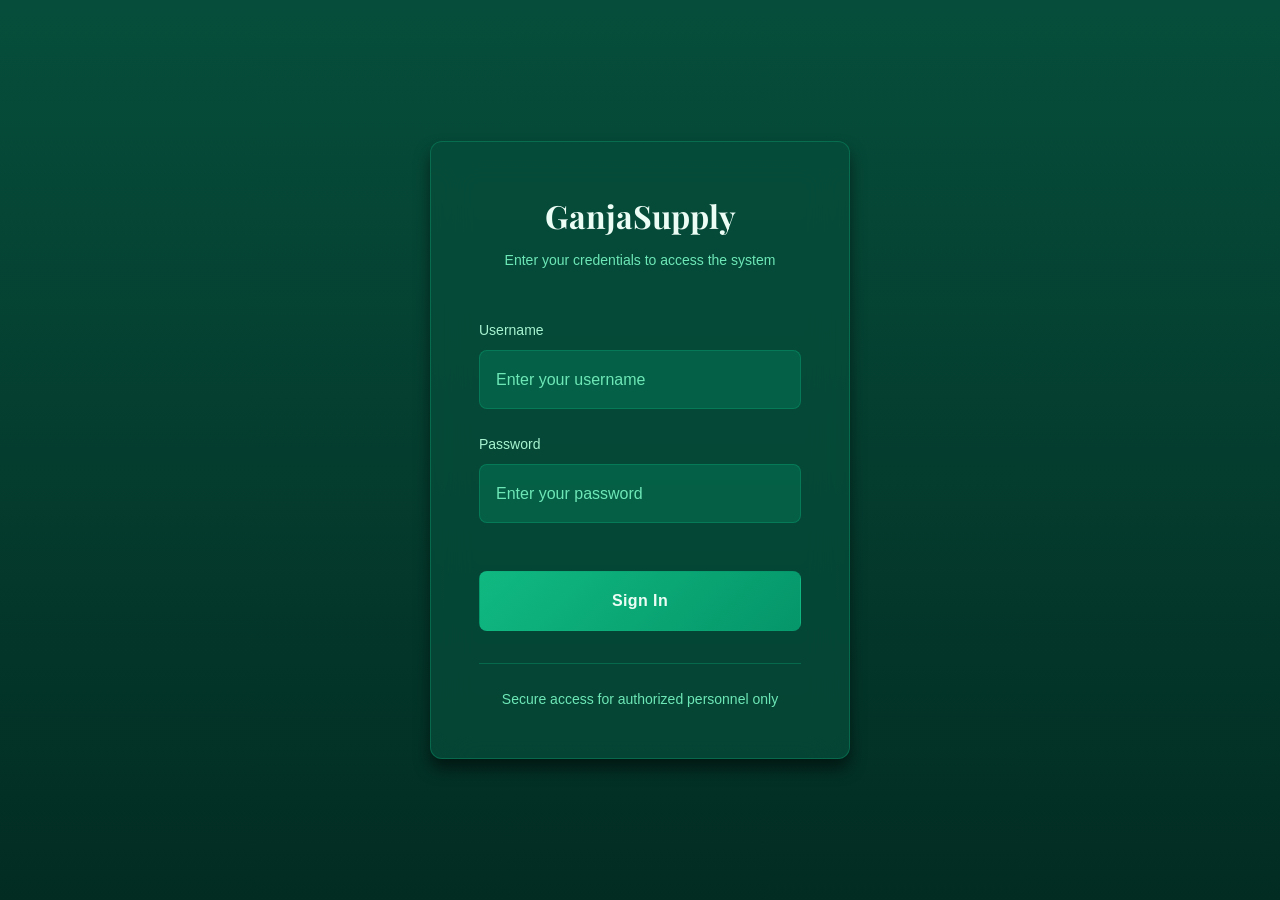
==== pages/inventory.html @ db5efa9f "Add files via upload" ====
<!DOCTYPE html>
<html lang="en">
<head>
  <meta charset="UTF-8">
  <meta name="viewport" content="width=device-width, initial-scale=1.0">
  <meta name="description" content="GanjaSupply - Premium Supply Management">
  <title>Inventory - GanjaSupply</title>
  <link rel="stylesheet" href="../assets/css/main.css">
</head>
<body>
  <div class="app-container">
    <aside class="sidebar">
      <div class="sidebar-header">
        <div class="logo">GanjaSupply</div>
        <div class="logo-subtitle">Supply Management</div>
      </div>
      
      <nav class="sidebar-nav">
        <a href="dashboard.html" class="nav-link">
          <span>Dashboard</span>
        </a>
        <a href="inventory.html" class="nav-link active">
          <span>Inventory</span>
        </a>
        <a href="orders.html" class="nav-link">
          <span>Orders</span>
        </a>
        <a href="suppliers.html" class="nav-link">
          <span>Suppliers</span>
        </a>
        <a href="users.html" class="nav-link">
          <span>Users</span>
        </a>
        <a href="reports.html" class="nav-link">
          <span>Reports</span>
        </a>
        <a href="settings.html" class="nav-link">
          <span>Settings</span>
        </a>
      </nav>
      
      <div class="sidebar-footer">
        <div class="user-profile">
          <div class="user-avatar" id="userAvatar">G</div>
          <div class="user-info">
            <div class="user-name" id="userName">Loading...</div>
            <div class="user-role" id="userRole">Loading...</div>
          </div>
        </div>
        <button class="nav-link" id="logoutBtn" style="margin-top: 1rem; width: 100%;">
          <span>Sign Out</span>
        </button>
      </div>
    </aside>
    
    <main class="main-content">
      <header class="header">
        <div>
          <h1 class="page-title">Inventory</h1>
          <p class="page-subtitle">Manage your product inventory</p>
        </div>
        <div class="header-actions">
          <button class="btn-secondary">Export</button>
          <button class="btn-primary" id="addItemBtn">Add Item</button>
        </div>
      </header>
      
      <div class="glass-panel" style="padding: 2rem;">
        <div class="table-container">
          <table class="data-table" id="inventoryTable">
            <thead>
              <tr>
                <th>Product ID</th>
                <th>Product Name</th>
                <th>Category</th>
                <th>Quantity</th>
                <th>Unit Price</th>
                <th>Status</th>
                <th>Last Updated</th>
              </tr>
            </thead>
            <tbody>
              <tr>
                <td>INV-001</td>
                <td class="editable-cell" contenteditable="true">Premium Indica</td>
                <td class="editable-cell" contenteditable="true">Flower</td>
                <td class="editable-cell" contenteditable="true">250</td>
                <td class="editable-cell" contenteditable="true">$45.00</td>
                <td><span class="badge badge-owner">In Stock</span></td>
                <td>2024-01-15</td>
              </tr>
              <tr>
                <td>INV-002</td>
                <td class="editable-cell" contenteditable="true">Sativa Blend</td>
                <td class="editable-cell" contenteditable="true">Flower</td>
                <td class="editable-cell" contenteditable="true">180</td>
                <td class="editable-cell" contenteditable="true">$42.00</td>
                <td><span class="badge badge-admin">Low Stock</span></td>
                <td>2024-01-14</td>
              </tr>
              <tr>
                <td>INV-003</td>
                <td class="editable-cell" contenteditable="true">Hybrid Special</td>
                <td class="editable-cell" contenteditable="true">Flower</td>
                <td class="editable-cell" contenteditable="true">320</td>
                <td class="editable-cell" contenteditable="true">$48.00</td>
                <td><span class="badge badge-owner">In Stock</span></td>
                <td>2024-01-15</td>
              </tr>
              <tr>
                <td>INV-004</td>
                <td class="editable-cell" contenteditable="true">CBD Oil 1000mg</td>
                <td class="editable-cell" contenteditable="true">Concentrates</td>
                <td class="editable-cell" contenteditable="true">95</td>
                <td class="editable-cell" contenteditable="true">$65.00</td>
                <td><span class="badge badge-manager">Reorder</span></td>
                <td>2024-01-13</td>
              </tr>
              <tr>
                <td>INV-005</td>
                <td class="editable-cell" contenteditable="true">Edible Gummies</td>
                <td class="editable-cell" contenteditable="true">Edibles</td>
                <td class="editable-cell" contenteditable="true">450</td>
                <td class="editable-cell" contenteditable="true">$25.00</td>
                <td><span class="badge badge-owner">In Stock</span></td>
                <td>2024-01-15</td>
              </tr>
            </tbody>
          </table>
        </div>
      </div>
    </main>
  </div>
  
  <div class="toast" id="toast"></div>
  
  <script src="../assets/js/auth.js"></script>
  <script>
    const userAvatar = document.getElementById('userAvatar');
    const userName = document.getElementById('userName');
    const userRole = document.getElementById('userRole');
    const logoutBtn = document.getElementById('logoutBtn');
    const toast = document.getElementById('toast');
    const editableCells = document.querySelectorAll('.editable-cell');
    
    function showToast(message, type = 'success') {
      toast.textContent = message;
      toast.className = `toast toast-${type} active`;
      
      setTimeout(() => {
        toast.classList.remove('active');
      }, 3000);
    }
    
    async function loadUserInfo() {
      await auth.init();
      
      if (!auth.isAuthenticated()) {
        window.location.href = 'sign-in.html';
        return;
      }
      
      const user = auth.getCurrentUser();
      userName.textContent = user.username;
      userRole.textContent = user.role;
      userAvatar.textContent = user.username.charAt(0).toUpperCase();
    }
    
    logoutBtn.addEventListener('click', () => {
      auth.logout();
    });
    
    editableCells.forEach(cell => {
      cell.addEventListener('blur', () => {
        showToast('Changes saved', 'success');
      });
      
      cell.addEventListener('keydown', (e) => {
        if (e.key === 'Enter') {
          e.preventDefault();
          cell.blur();
        }
      });
    });
    
    loadUserInfo();
  </script>
</body>
</html>
---- assets/css/main.css ----
@import url('https://fonts.googleapis.com/css2?family=Inter:wght@400;500;600;700&family=Playfair+Display:wght@600;700&display=swap');

@import './variables.css';
@import './reset.css';
@import './components.css';
@import './animations.css';

body {
  background: var(--gradient-forest);
  min-height: 100vh;
}

.app-container {
  display: flex;
  min-height: 100vh;
}

.sidebar {
  width: 280px;
  background: var(--glass-bg);
  backdrop-filter: blur(20px);
  border-right: 1px solid var(--glass-border);
  padding: var(--spacing-xl);
  display: flex;
  flex-direction: column;
  position: fixed;
  height: 100vh;
  z-index: var(--z-fixed);
}

.sidebar-header {
  margin-bottom: var(--spacing-2xl);
}

.logo {
  font-family: var(--font-display);
  font-size: 1.75rem;
  font-weight: 700;
  color: var(--emerald-primary);
  letter-spacing: -0.025em;
  margin-bottom: var(--spacing-xs);
}

.logo-subtitle {
  font-size: 0.875rem;
  color: var(--text-muted);
  letter-spacing: 0.1em;
  text-transform: uppercase;
}

.sidebar-nav {
  flex: 1;
  display: flex;
  flex-direction: column;
  gap: var(--spacing-xs);
}

.sidebar-footer {
  padding-top: var(--spacing-lg);
  border-top: 1px solid var(--glass-border);
}

.user-profile {
  display: flex;
  align-items: center;
  gap: var(--spacing-md);
}

.user-avatar {
  width: 40px;
  height: 40px;
  border-radius: var(--radius-full);
  background: var(--gradient-emerald);
  display: flex;
  align-items: center;
  justify-content: center;
  font-weight: 600;
  font-size: 0.875rem;
}

.user-info {
  flex: 1;
}

.user-name {
  font-weight: 600;
  color: var(--text-primary);
}

.user-role {
  font-size: 0.75rem;
  color: var(--text-muted);
  text-transform: uppercase;
  letter-spacing: 0.025em;
}

.main-content {
  flex: 1;
  margin-left: 280px;
  padding: var(--spacing-2xl);
}

.header {
  display: flex;
  justify-content: space-between;
  align-items: center;
  margin-bottom: var(--spacing-2xl);
}

.page-title {
  font-family: var(--font-display);
  font-size: 2rem;
  font-weight: 700;
  color: var(--text-primary);
  letter-spacing: -0.025em;
}

.page-subtitle {
  font-size: 0.875rem;
  color: var(--text-muted);
  margin-top: var(--spacing-xs);
}

.header-actions {
  display: flex;
  gap: var(--spacing-md);
}

.content-grid {
  display: grid;
  grid-template-columns: repeat(auto-fit, minmax(300px, 1fr));
  gap: var(--spacing-lg);
  margin-bottom: var(--spacing-2xl);
}

.stat-card {
  padding: var(--spacing-xl);
}

.stat-label {
  font-size: 0.75rem;
  color: var(--text-muted);
  text-transform: uppercase;
  letter-spacing: 0.1em;
  margin-bottom: var(--spacing-sm);
}

.stat-value {
  font-size: 2rem;
  font-weight: 700;
  color: var(--text-primary);
  margin-bottom: var(--spacing-xs);
}

.stat-change {
  font-size: 0.875rem;
  color: var(--emerald-light);
}

.auth-container {
  min-height: 100vh;
  display: flex;
  align-items: center;
  justify-content: center;
  background: var(--gradient-forest);
  padding: var(--spacing-lg);
}

.auth-card {
  width: 100%;
  max-width: 420px;
  padding: var(--spacing-2xl);
}

.auth-header {
  text-align: center;
  margin-bottom: var(--spacing-2xl);
}

.auth-title {
  font-family: var(--font-display);
  font-size: 2rem;
  font-weight: 700;
  color: var(--text-primary);
  margin-bottom: var(--spacing-sm);
}

.auth-subtitle {
  color: var(--text-muted);
  font-size: 0.875rem;
}

.auth-form {
  display: flex;
  flex-direction: column;
  gap: var(--spacing-lg);
}

.form-group {
  display: flex;
  flex-direction: column;
  gap: var(--spacing-sm);
}

.form-label {
  font-size: 0.875rem;
  font-weight: 500;
  color: var(--text-secondary);
}

.form-actions {
  display: flex;
  flex-direction: column;
  gap: var(--spacing-md);
  margin-top: var(--spacing-lg);
}

.auth-footer {
  text-align: center;
  margin-top: var(--spacing-xl);
  padding-top: var(--spacing-lg);
  border-top: 1px solid var(--glass-border);
  color: var(--text-muted);
  font-size: 0.875rem;
}

@media (max-width: 1024px) {
  .sidebar {
    width: 240px;
  }

  .main-content {
    margin-left: 240px;
  }
}

@media (max-width: 768px) {
  .sidebar {
    transform: translateX(-100%);
    transition: transform var(--transition-normal);
  }

  .sidebar.open {
    transform: translateX(0);
  }

  .main-content {
    margin-left: 0;
    padding: var(--spacing-lg);
  }

  .page-title {
    font-size: 1.5rem;
  }

  .content-grid {
    grid-template-columns: 1fr;
  }
}

@media (max-width: 480px) {
  .auth-card {
    padding: var(--spacing-xl);
  }

  .btn-primary,
  .btn-secondary {
    padding: var(--spacing-md) var(--spacing-lg);
  }
}
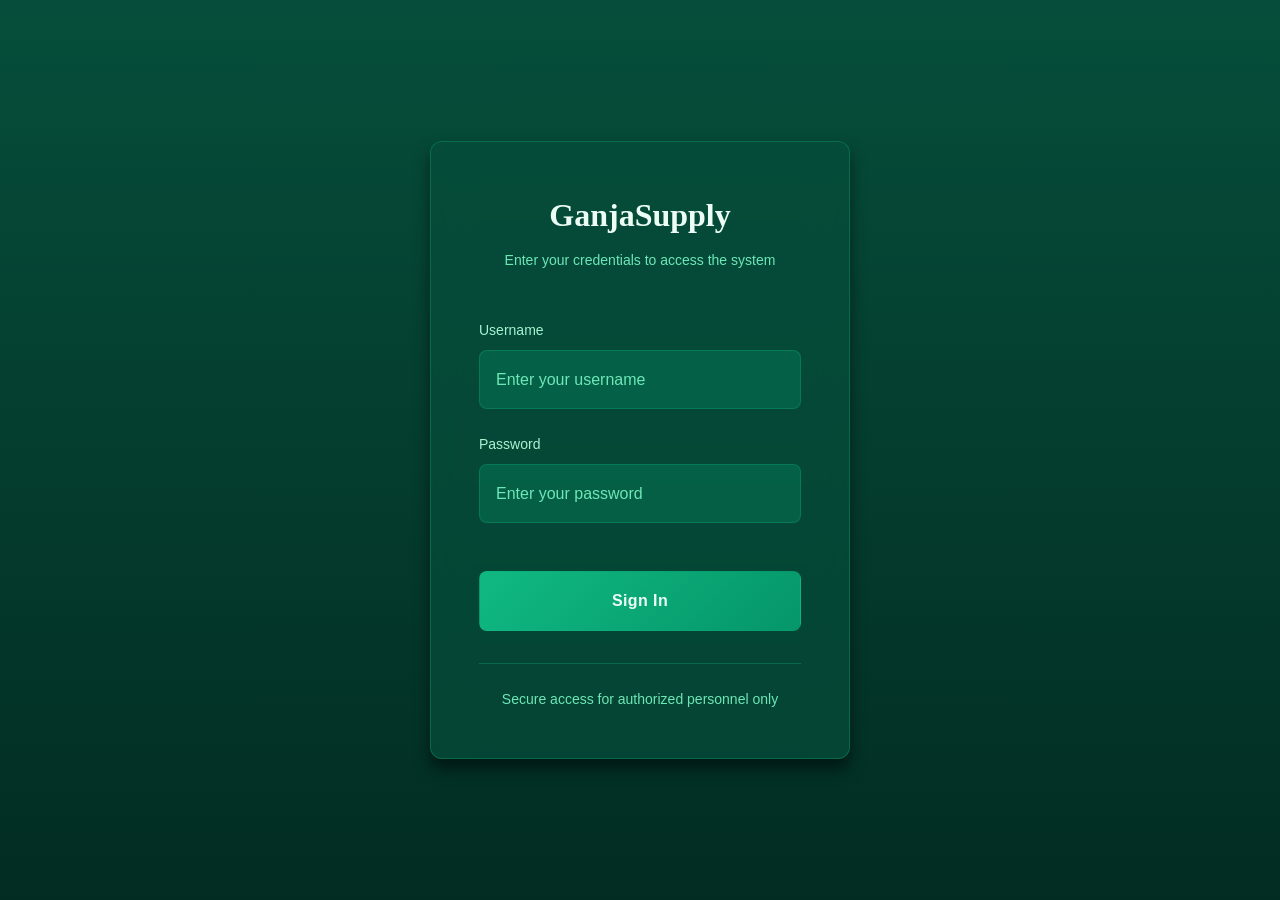
==== commit 6055bf44: "Add files via upload" ====
--- a/pages/inventory.html
+++ b/pages/inventory.html
@@ -11,7 +11,10 @@
   <div class="app-container">
     <aside class="sidebar">
       <div class="sidebar-header">
-        <div class="logo">GanjaSupply</div>
+        <div class="logo-container">
+          <div class="logo-icon">🌿</div>
+          <div class="logo">GanjaSupply</div>
+        </div>
         <div class="logo-subtitle">Supply Management</div>
       </div>
       
@@ -30,9 +33,6 @@
         </a>
         <a href="users.html" class="nav-link">
           <span>Users</span>
-        </a>
-        <a href="reports.html" class="nav-link">
-          <span>Reports</span>
         </a>
         <a href="settings.html" class="nav-link">
           <span>Settings</span>
@@ -60,8 +60,8 @@
           <p class="page-subtitle">Manage your product inventory</p>
         </div>
         <div class="header-actions">
-          <button class="btn-secondary">Export</button>
-          <button class="btn-primary" id="addItemBtn">Add Item</button>
+          <div class="current-time" id="currentTime"></div>
+          <button class="btn-primary" id="addProductBtn">Add Product</button>
         </div>
       </header>
       
@@ -70,80 +70,134 @@
           <table class="data-table" id="inventoryTable">
             <thead>
               <tr>
-                <th>Product ID</th>
                 <th>Product Name</th>
-                <th>Category</th>
-                <th>Quantity</th>
-                <th>Unit Price</th>
-                <th>Status</th>
-                <th>Last Updated</th>
+                <th>Type</th>
+                <th>Rating</th>
+                <th>Quantities Available</th>
+                <th>Total Grams</th>
+                <th>Comments</th>
+                <th>Actions</th>
               </tr>
             </thead>
-            <tbody>
+            <tbody id="inventoryBody">
               <tr>
-                <td>INV-001</td>
-                <td class="editable-cell" contenteditable="true">Premium Indica</td>
-                <td class="editable-cell" contenteditable="true">Flower</td>
-                <td class="editable-cell" contenteditable="true">250</td>
-                <td class="editable-cell" contenteditable="true">$45.00</td>
-                <td><span class="badge badge-owner">In Stock</span></td>
-                <td>2024-01-15</td>
-              </tr>
-              <tr>
-                <td>INV-002</td>
-                <td class="editable-cell" contenteditable="true">Sativa Blend</td>
-                <td class="editable-cell" contenteditable="true">Flower</td>
-                <td class="editable-cell" contenteditable="true">180</td>
-                <td class="editable-cell" contenteditable="true">$42.00</td>
-                <td><span class="badge badge-admin">Low Stock</span></td>
-                <td>2024-01-14</td>
-              </tr>
-              <tr>
-                <td>INV-003</td>
-                <td class="editable-cell" contenteditable="true">Hybrid Special</td>
-                <td class="editable-cell" contenteditable="true">Flower</td>
-                <td class="editable-cell" contenteditable="true">320</td>
-                <td class="editable-cell" contenteditable="true">$48.00</td>
-                <td><span class="badge badge-owner">In Stock</span></td>
-                <td>2024-01-15</td>
-              </tr>
-              <tr>
-                <td>INV-004</td>
-                <td class="editable-cell" contenteditable="true">CBD Oil 1000mg</td>
-                <td class="editable-cell" contenteditable="true">Concentrates</td>
-                <td class="editable-cell" contenteditable="true">95</td>
-                <td class="editable-cell" contenteditable="true">$65.00</td>
-                <td><span class="badge badge-manager">Reorder</span></td>
-                <td>2024-01-13</td>
-              </tr>
-              <tr>
-                <td>INV-005</td>
-                <td class="editable-cell" contenteditable="true">Edible Gummies</td>
-                <td class="editable-cell" contenteditable="true">Edibles</td>
-                <td class="editable-cell" contenteditable="true">450</td>
-                <td class="editable-cell" contenteditable="true">$25.00</td>
-                <td><span class="badge badge-owner">In Stock</span></td>
-                <td>2024-01-15</td>
+                <td colspan="7" style="text-align: center; color: var(--text-muted);">No products in inventory</td>
               </tr>
             </tbody>
           </table>
         </div>
       </div>
     </main>
+  </div>
+  
+  <div class="modal-overlay" id="addProductModal">
+    <div class="modal-content">
+      <h2 style="font-family: var(--font-display); font-size: 1.5rem; margin-bottom: 1.5rem; color: var(--text-primary);">Add New Product</h2>
+      
+      <form id="addProductForm" style="display: flex; flex-direction: column; gap: 1.5rem;">
+        <div class="form-group">
+          <label class="form-label" for="productName">Product Name</label>
+          <input type="text" id="productName" class="input-field" placeholder="Enter product name" required>
+        </div>
+        
+        <div class="form-group">
+          <label class="form-label" for="productType">Type</label>
+          <select id="productType" class="input-field" required>
+            <option value="">Select type</option>
+            <option value="indica">Indica</option>
+            <option value="sativa">Sativa</option>
+            <option value="hybrid">Hybrid</option>
+          </select>
+        </div>
+        
+        <div class="form-group">
+          <label class="form-label">Quality Rating</label>
+          <div class="star-rating" id="starRating">
+            <span class="star star-empty" data-rating="1">★</span>
+            <span class="star star-empty" data-rating="2">★</span>
+            <span class="star star-empty" data-rating="3">★</span>
+            <span class="star star-empty" data-rating="4">★</span>
+            <span class="star star-empty" data-rating="5">★</span>
+          </div>
+          <input type="hidden" id="ratingValue" value="0">
+        </div>
+        
+        <div class="form-group">
+          <label class="form-label">Quantities Available</label>
+          <div class="quantity-checkbox-group">
+            <div class="quantity-option">
+              <input type="checkbox" class="quantity-checkbox" data-quantity="1g" id="qty1g">
+              <label for="qty1g" class="quantity-label">1g</label>
+              <input type="number" class="quantity-price" data-quantity="1g" placeholder="Price" style="width: 80px;">
+            </div>
+            <div class="quantity-option">
+              <input type="checkbox" class="quantity-checkbox" data-quantity="3.5g" id="qty35g">
+              <label for="qty35g" class="quantity-label">3.5g</label>
+              <input type="number" class="quantity-price" data-quantity="3.5g" placeholder="Price" style="width: 80px;">
+            </div>
+            <div class="quantity-option">
+              <input type="checkbox" class="quantity-checkbox" data-quantity="7g" id="qty7g">
+              <label for="qty7g" class="quantity-label">7g</label>
+              <input type="number" class="quantity-price" data-quantity="7g" placeholder="Price" style="width: 80px;">
+            </div>
+            <div class="quantity-option">
+              <input type="checkbox" class="quantity-checkbox" data-quantity="14g" id="qty14g">
+              <label for="qty14g" class="quantity-label">14g</label>
+              <input type="number" class="quantity-price" data-quantity="14g" placeholder="Price" style="width: 80px;">
+            </div>
+            <div class="quantity-option">
+              <input type="checkbox" class="quantity-checkbox" data-quantity="28g" id="qty28g">
+              <label for="qty28g" class="quantity-label">28g</label>
+              <input type="number" class="quantity-price" data-quantity="28g" placeholder="Price" style="width: 80px;">
+            </div>
+            <div class="quantity-option">
+              <input type="checkbox" class="quantity-checkbox" data-quantity="custom" id="qtyCustom">
+              <label for="qtyCustom" class="quantity-label">Custom</label>
+              <input type="number" class="quantity-price" data-quantity="custom" placeholder="Price" style="width: 80px;">
+              <input type="text" id="customQuantity" placeholder="Custom amount" style="width: 100px; margin-left: 0.5rem;">
+            </div>
+          </div>
+        </div>
+        
+        <div class="form-group">
+          <label class="form-label" for="totalGrams">Total Grams Available</label>
+          <input type="number" id="totalGrams" class="input-field" placeholder="Enter total grams" required>
+        </div>
+        
+        <div class="form-group">
+          <label class="form-label" for="comments">Comments</label>
+          <textarea id="comments" class="input-field" rows="3" placeholder="Add any notes about this product"></textarea>
+        </div>
+        
+        <div class="form-actions">
+          <button type="button" class="btn-secondary" id="cancelBtn">Cancel</button>
+          <button type="submit" class="btn-primary">Add Product</button>
+        </div>
+      </form>
+    </div>
   </div>
   
   <div class="toast" id="toast"></div>
   
   <script src="../assets/js/auth.js"></script>
+  <script src="../assets/js/data_manager.js"></script>
   <script>
     const userAvatar = document.getElementById('userAvatar');
     const userName = document.getElementById('userName');
     const userRole = document.getElementById('userRole');
     const logoutBtn = document.getElementById('logoutBtn');
     const toast = document.getElementById('toast');
-    const editableCells = document.querySelectorAll('.editable-cell');
-    
-    function showToast(message, type = 'success') {
+    const addProductBtn = document.getElementById('addProductBtn');
+    const addProductModal = document.getElementById('addProductModal');
+    const cancelBtn = document.getElementById('cancelBtn');
+    const addProductForm = document.getElementById('addProductForm');
+    const inventoryBody = document.getElementById('inventoryBody');
+    const starRating = document.getElementById('starRating');
+    const ratingValue = document.getElementById('ratingValue');
+    
+    let selected_rating = 0;
+    
+    function show_toast(message, type = 'success') {
       toast.textContent = message;
       toast.className = `toast toast-${type} active`;
       
@@ -152,38 +206,193 @@
       }, 3000);
     }
     
-    async function loadUserInfo() {
+    function format_date(date_string) {
+      const date = new Date(date_string);
+      return date.toLocaleString();
+    }
+    
+    function update_current_time() {
+      const now = new Date();
+      const time_string = now.toLocaleString();
+      document.getElementById('currentTime').textContent = time_string;
+    }
+    
+    setInterval(update_current_time, 1000);
+    update_current_time();
+    
+    function get_star_class(rating) {
+      return `star-${rating}`;
+    }
+    
+    function render_star_rating(rating) {
+      let stars_html = '';
+      for (let i = 1; i <= 5; i++) {
+        if (i <= rating) {
+          stars_html += `<span class="star ${get_star_class(i)}">★</span>`;
+        } else {
+          stars_html += `<span class="star star-empty">★</span>`;
+        }
+      }
+      return stars_html;
+    }
+    
+    function render_quantities(quantities) {
+      if (!quantities || Object.keys(quantities).length === 0) {
+        return '<span style="color: var(--text-muted);">No quantities set</span>';
+      }
+      
+      return Object.entries(quantities).map(([qty, price]) => {
+        return `<span style="margin-right: 0.5rem; padding: 0.25rem 0.5rem; background: var(--smoke-light); border-radius: 0.25rem;">${qty}: $${price}</span>`;
+      }).join('');
+    }
+    
+    async function load_inventory() {
+      await data_manager_instance.init();
+      const products = data_manager_instance.get_products();
+      
+      if (products.length === 0) {
+        inventoryBody.innerHTML = '<tr><td colspan="7" style="text-align: center; color: var(--text-muted);">No products in inventory</td></tr>';
+        return;
+      }
+      
+      inventoryBody.innerHTML = products.map(product => `
+        <tr>
+          <td>${product.name}</td>
+          <td><span class="badge badge-${product.type}">${product.type.charAt(0).toUpperCase() + product.type.slice(1)}</span></td>
+          <td>${render_star_rating(product.rating)}</td>
+          <td>${render_quantities(product.quantities)}</td>
+          <td>${product.total_grams}g</td>
+          <td>${product.comments || '-'}</td>
+          <td>
+            <button class="btn-secondary" onclick="delete_product('${product.id}')" style="padding: 0.25rem 0.75rem; font-size: 0.75rem;">Delete</button>
+          </td>
+        </tr>
+      `).join('');
+    }
+    
+    async function delete_product(product_id) {
+      if (confirm('Are you sure you want to delete this product?')) {
+        data_manager_instance.delete_product(product_id);
+        show_toast('Product deleted successfully');
+        await load_inventory();
+      }
+    }
+    
+    function handle_star_click(rating) {
+      selected_rating = rating;
+      ratingValue.value = rating;
+      
+      const stars = starRating.querySelectorAll('.star');
+      stars.forEach((star, index) => {
+        star.classList.remove('star-empty', 'star-1', 'star-2', 'star-3', 'star-4', 'star-5');
+        if (index < rating) {
+          star.classList.add(`star-${index + 1}`);
+        } else {
+          star.classList.add('star-empty');
+        }
+      });
+    }
+    
+    function get_selected_quantities() {
+      const quantities = {};
+      const checkboxes = document.querySelectorAll('.quantity-checkbox:checked');
+      
+      checkboxes.forEach(checkbox => {
+        const qty = checkbox.dataset.quantity;
+        const price_input = document.querySelector(`.quantity-price[data-quantity="${qty}"]`);
+        const price = price_input ? parseFloat(price_input.value) || 0 : 0;
+        
+        if (qty === 'custom') {
+          const custom_qty = document.getElementById('customQuantity').value;
+          if (custom_qty && price > 0) {
+            quantities[custom_qty] = price;
+          }
+        } else if (price > 0) {
+          quantities[qty] = price;
+        }
+      });
+      
+      return quantities;
+    }
+    
+    starRating.querySelectorAll('.star').forEach(star => {
+      star.addEventListener('click', () => {
+        const rating = parseInt(star.dataset.rating);
+        handle_star_click(rating);
+      });
+    });
+    
+    addProductBtn.addEventListener('click', () => {
+      addProductModal.classList.add('active');
+    });
+    
+    cancelBtn.addEventListener('click', () => {
+      addProductModal.classList.remove('active');
+      addProductForm.reset();
+      selected_rating = 0;
+      starRating.querySelectorAll('.star').forEach(star => {
+        star.classList.remove('star-1', 'star-2', 'star-3', 'star-4', 'star-5');
+        star.classList.add('star-empty');
+      });
+    });
+    
+    addProductForm.addEventListener('submit', async (e) => {
+      e.preventDefault();
+      
+      const product = {
+        name: document.getElementById('productName').value,
+        type: document.getElementById('productType').value,
+        rating: selected_rating,
+        quantities: get_selected_quantities(),
+        total_grams: parseFloat(document.getElementById('totalGrams').value),
+        comments: document.getElementById('comments').value
+      };
+      
+      if (product.rating === 0) {
+        show_toast('Please select a quality rating', 'error');
+        return;
+      }
+      
+      if (Object.keys(product.quantities).length === 0) {
+        show_toast('Please select at least one quantity', 'error');
+        return;
+      }
+      
+      data_manager_instance.add_product(product);
+      show_toast('Product added successfully');
+      
+      addProductModal.classList.remove('active');
+      addProductForm.reset();
+      selected_rating = 0;
+      starRating.querySelectorAll('.star').forEach(star => {
+        star.classList.remove('star-1', 'star-2', 'star-3', 'star-4', 'star-5');
+        star.classList.add('star-empty');
+      });
+      
+      await load_inventory();
+    });
+    
+    async function load_user_info() {
       await auth.init();
       
-      if (!auth.isAuthenticated()) {
+      if (!auth.is_authenticated()) {
         window.location.href = 'sign-in.html';
         return;
       }
       
-      const user = auth.getCurrentUser();
+      const user = auth.get_current_user();
       userName.textContent = user.username;
       userRole.textContent = user.role;
       userAvatar.textContent = user.username.charAt(0).toUpperCase();
+      
+      await load_inventory();
     }
     
     logoutBtn.addEventListener('click', () => {
       auth.logout();
     });
     
-    editableCells.forEach(cell => {
-      cell.addEventListener('blur', () => {
-        showToast('Changes saved', 'success');
-      });
-      
-      cell.addEventListener('keydown', (e) => {
-        if (e.key === 'Enter') {
-          e.preventDefault();
-          cell.blur();
-        }
-      });
-    });
-    
-    loadUserInfo();
+    load_user_info();
   </script>
 </body>
 </html>
--- a/assets/css/main.css
+++ b/assets/css/main.css
@@ -1,9 +1,10 @@
-@import url('https://fonts.googleapis.com/css2?family=Inter:wght@400;500;600;700&family=Playfair+Display:wght@600;700&display=swap');
+@import url('https://fonts.googleapis.com/css2?family=Inter:wght@400;500;600;700&family=Playfair+Display:wght@600;700&family=JetBrains+Mono:wght@400;500&display=swap');
 
 @import './variables.css';
 @import './reset.css';
 @import './components.css';
 @import './animations.css';
+@import './star-rating.css';
 
 body {
   background: var(--gradient-forest);
@@ -17,7 +18,7 @@
 
 .sidebar {
   width: 280px;
-  background: var(--glass-bg);
+  background: linear-gradient(180deg, var(--forest-deep) 0%, var(--dark-bg) 100%);
   backdrop-filter: blur(20px);
   border-right: 1px solid var(--glass-border);
   padding: var(--spacing-xl);
@@ -26,10 +27,35 @@
   position: fixed;
   height: 100vh;
   z-index: var(--z-fixed);
+  box-shadow: 4px 0 24px rgba(0, 0, 0, 0.3);
 }
 
 .sidebar-header {
   margin-bottom: var(--spacing-2xl);
+  text-align: center;
+  padding-bottom: var(--spacing-lg);
+  border-bottom: 1px solid var(--glass-border);
+}
+
+.logo-container {
+  display: flex;
+  align-items: center;
+  justify-content: center;
+  gap: var(--spacing-md);
+  margin-bottom: var(--spacing-sm);
+}
+
+.logo-icon {
+  width: 48px;
+  height: 48px;
+  background: var(--gradient-emerald);
+  border-radius: var(--radius-lg);
+  display: flex;
+  align-items: center;
+  justify-content: center;
+  font-size: 1.5rem;
+  box-shadow: var(--shadow-glow);
+  animation: glow 3s ease-in-out infinite;
 }
 
 .logo {
@@ -39,13 +65,15 @@
   color: var(--emerald-primary);
   letter-spacing: -0.025em;
   margin-bottom: var(--spacing-xs);
+  text-shadow: 0 0 20px rgba(16, 185, 129, 0.3);
 }
 
 .logo-subtitle {
-  font-size: 0.875rem;
-  color: var(--text-muted);
-  letter-spacing: 0.1em;
+  font-size: 0.75rem;
+  color: var(--text-muted);
+  letter-spacing: 0.15em;
   text-transform: uppercase;
+  font-weight: 600;
 }
 
 .sidebar-nav {
@@ -105,6 +133,16 @@
   justify-content: space-between;
   align-items: center;
   margin-bottom: var(--spacing-2xl);
+}
+
+.current-time {
+  font-family: var(--font-mono);
+  font-size: 0.875rem;
+  color: var(--emerald-light);
+  background: var(--smoke-medium);
+  padding: 0.5rem 1rem;
+  border-radius: var(--radius-md);
+  border: 1px solid var(--glass-border);
 }
 
 .page-title {
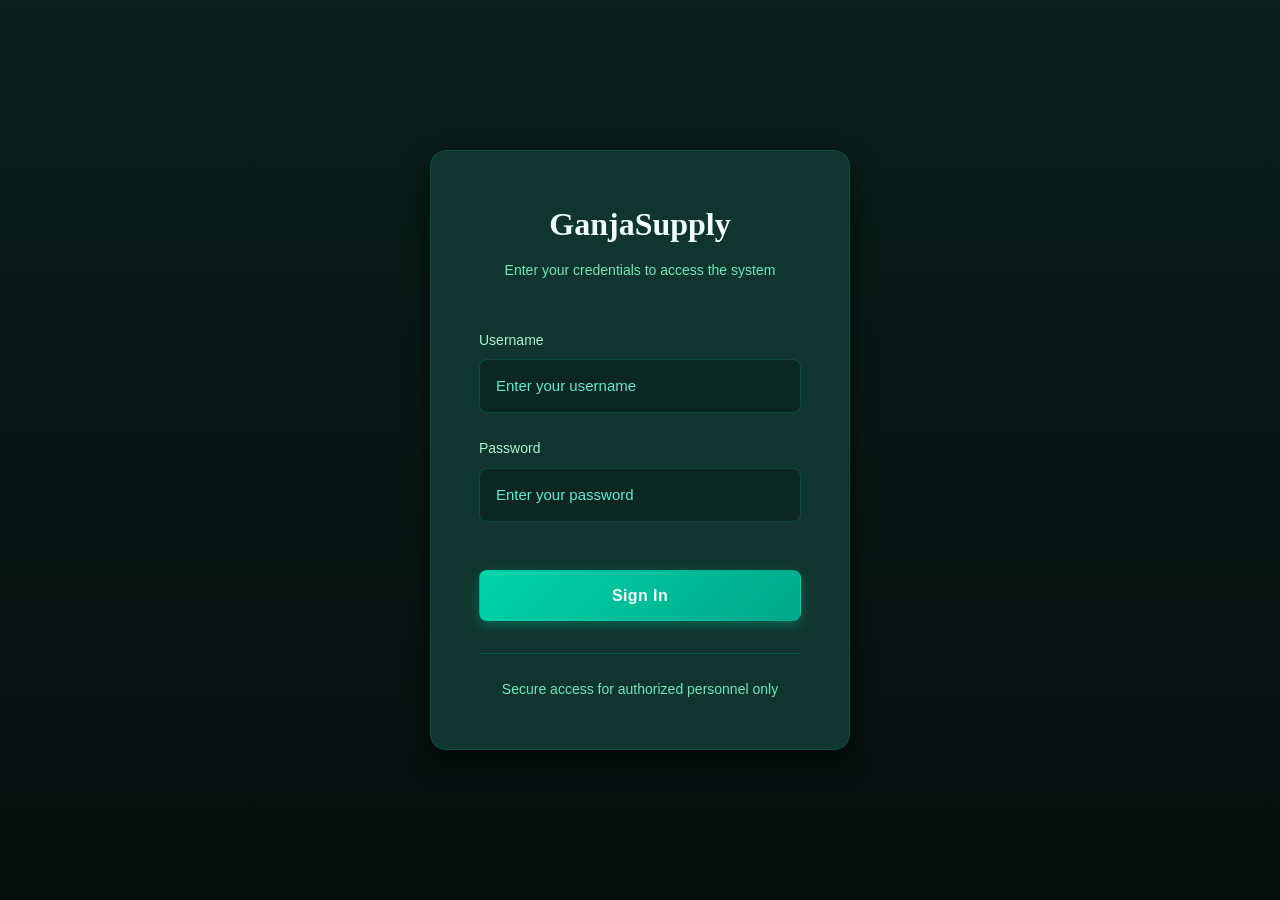
==== commit f27d9228: "Add files via upload" ====
--- a/pages/inventory.html
+++ b/pages/inventory.html
@@ -12,7 +12,7 @@
     <aside class="sidebar">
       <div class="sidebar-header">
         <div class="logo-container">
-          <div class="logo-icon">🌿</div>
+          <img src="../assets/weedlogo.gif" alt="GanjaSupply" class="logo-image">
           <div class="logo">GanjaSupply</div>
         </div>
         <div class="logo-subtitle">Supply Management</div>
--- a/assets/css/main.css
+++ b/assets/css/main.css
@@ -54,6 +54,15 @@
   align-items: center;
   justify-content: center;
   font-size: 1.5rem;
+  box-shadow: var(--shadow-glow);
+  animation: glow 3s ease-in-out infinite;
+}
+
+.logo-image {
+  width: 48px;
+  height: 48px;
+  border-radius: var(--radius-lg);
+  object-fit: contain;
   box-shadow: var(--shadow-glow);
   animation: glow 3s ease-in-out infinite;
 }
@@ -145,6 +154,43 @@
   border: 1px solid var(--glass-border);
 }
 
+.mobile-menu-btn {
+  display: none;
+  flex-direction: column;
+  gap: 0.375rem;
+  padding: 0.5rem;
+  background: var(--dark-surface);
+  border: 1px solid var(--border-color);
+  border-radius: var(--radius-md);
+  cursor: pointer;
+  transition: all var(--transition-normal);
+}
+
+.mobile-menu-btn span {
+  width: 24px;
+  height: 2px;
+  background: var(--emerald-primary);
+  border-radius: var(--radius-full);
+  transition: all var(--transition-normal);
+}
+
+.mobile-menu-btn:hover {
+  border-color: var(--emerald-primary);
+  box-shadow: var(--shadow-glow);
+}
+
+.mobile-menu-btn.active span:nth-child(1) {
+  transform: rotate(45deg) translate(6px, 6px);
+}
+
+.mobile-menu-btn.active span:nth-child(2) {
+  opacity: 0;
+}
+
+.mobile-menu-btn.active span:nth-child(3) {
+  transform: rotate(-45deg) translate(6px, -6px);
+}
+
 .page-title {
   font-family: var(--font-display);
   font-size: 2rem;
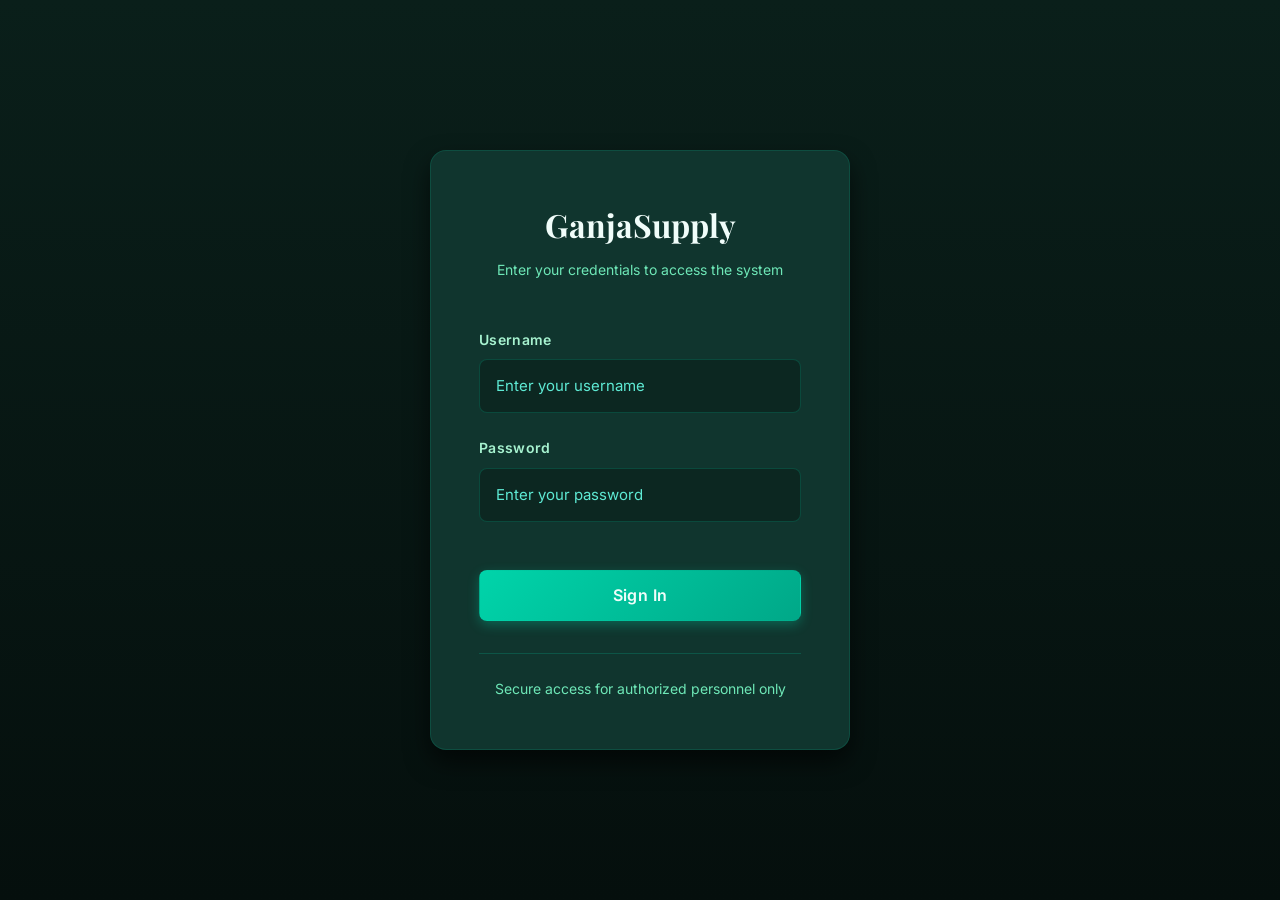
==== commit d9ccdc51: "Add files via upload" ====
--- a/pages/inventory.html
+++ b/pages/inventory.html
@@ -9,7 +9,8 @@
 </head>
 <body>
   <div class="app-container">
-    <aside class="sidebar">
+    <div class="sidebar-overlay" id="sidebarOverlay"></div>
+    <aside class="sidebar" id="sidebar">
       <div class="sidebar-header">
         <div class="logo-container">
           <img src="../assets/weedlogo.gif" alt="GanjaSupply" class="logo-image">
@@ -55,9 +56,16 @@
     
     <main class="main-content">
       <header class="header">
-        <div>
-          <h1 class="page-title">Inventory</h1>
-          <p class="page-subtitle">Manage your product inventory</p>
+        <div style="display: flex; align-items: center; gap: var(--spacing-md);">
+          <button class="mobile-menu-btn" id="mobileMenuBtn">
+            <span></span>
+            <span></span>
+            <span></span>
+          </button>
+          <div>
+            <h1 class="page-title">Inventory</h1>
+            <p class="page-subtitle">Manage your product inventory</p>
+          </div>
         </div>
         <div class="header-actions">
           <div class="current-time" id="currentTime"></div>
@@ -194,8 +202,20 @@
     const inventoryBody = document.getElementById('inventoryBody');
     const starRating = document.getElementById('starRating');
     const ratingValue = document.getElementById('ratingValue');
+    const mobileMenuBtn = document.getElementById('mobileMenuBtn');
+    const sidebar = document.getElementById('sidebar');
+    const sidebarOverlay = document.getElementById('sidebarOverlay');
     
     let selected_rating = 0;
+    
+    function toggle_sidebar() {
+      sidebar.classList.toggle('open');
+      sidebarOverlay.classList.toggle('active');
+      mobileMenuBtn.classList.toggle('active');
+    }
+    
+    mobileMenuBtn.addEventListener('click', toggle_sidebar);
+    sidebarOverlay.addEventListener('click', toggle_sidebar);
     
     function show_toast(message, type = 'success') {
       toast.textContent = message;
--- a/assets/css/main.css
+++ b/assets/css/main.css
@@ -28,6 +28,23 @@
   height: 100vh;
   z-index: var(--z-fixed);
   box-shadow: 4px 0 24px rgba(0, 0, 0, 0.3);
+  transition: transform var(--transition-normal);
+}
+
+.sidebar-overlay {
+  position: fixed;
+  inset: 0;
+  background: rgba(0, 0, 0, 0.6);
+  backdrop-filter: blur(4px);
+  z-index: calc(var(--z-fixed) - 1);
+  opacity: 0;
+  visibility: hidden;
+  transition: all var(--transition-normal);
+}
+
+.sidebar-overlay.active {
+  opacity: 1;
+  visibility: visible;
 }
 
 .sidebar-header {
@@ -283,13 +300,14 @@
 .form-group {
   display: flex;
   flex-direction: column;
-  gap: var(--spacing-sm);
+  gap: 0.5rem;
 }
 
 .form-label {
   font-size: 0.875rem;
-  font-weight: 500;
+  font-weight: 600;
   color: var(--text-secondary);
+  letter-spacing: 0.025em;
 }
 
 .form-actions {
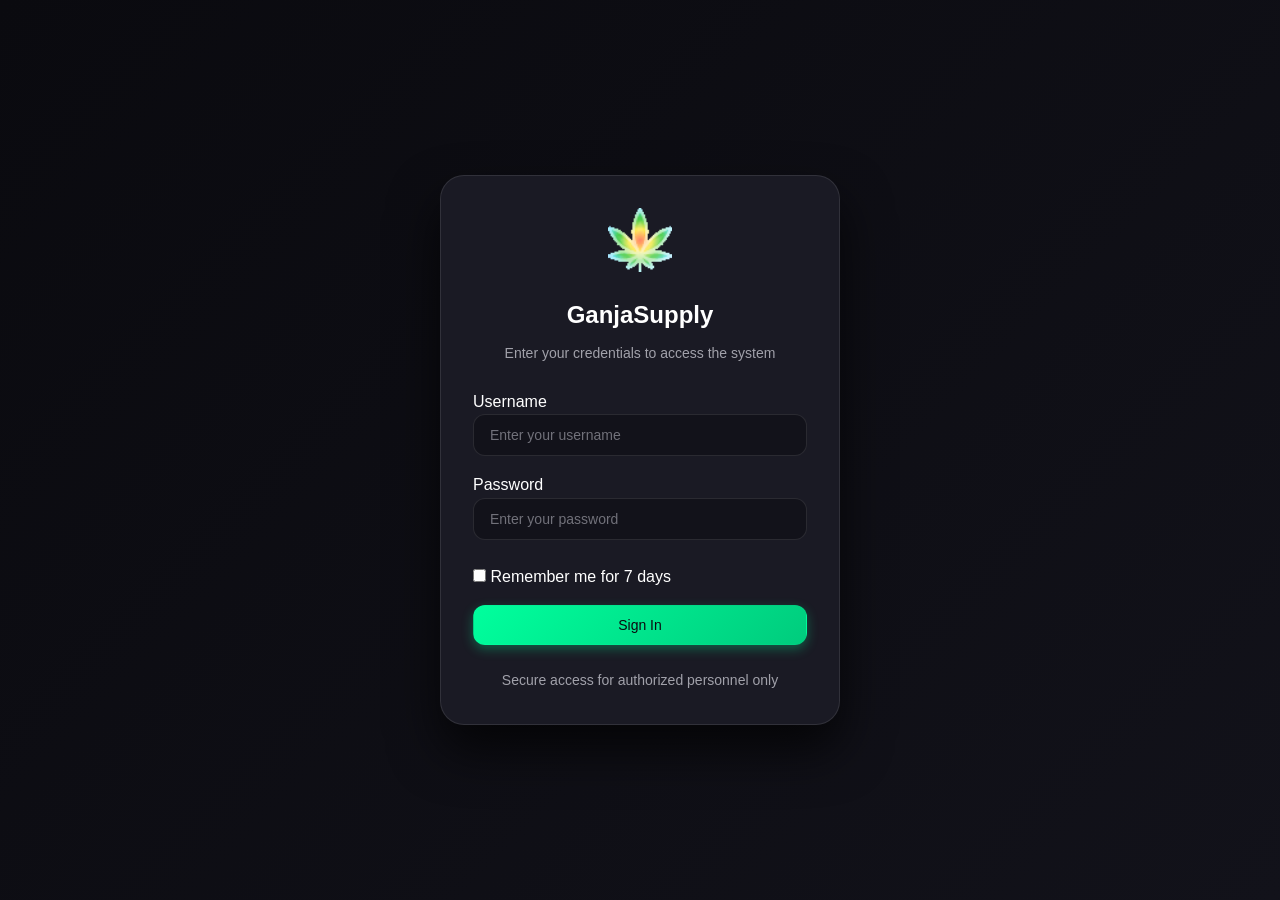
==== commit b11086f4: "Add files via upload" ====
--- a/pages/inventory.html
+++ b/pages/inventory.html
@@ -5,58 +5,68 @@
   <meta name="viewport" content="width=device-width, initial-scale=1.0">
   <meta name="description" content="GanjaSupply - Premium Supply Management">
   <title>Inventory - GanjaSupply</title>
-  <link rel="stylesheet" href="../assets/css/main.css">
+  <link rel="stylesheet" href="../assets/css/design-system.css">
+  <link rel="stylesheet" href="../assets/css/modern-layout.css">
+  <link rel="stylesheet" href="../assets/css/modern-components.css">
+  <link rel="stylesheet" href="../assets/css/star-rating.css">
 </head>
 <body>
-  <div class="app-container">
+  <div class="app">
     <div class="sidebar-overlay" id="sidebarOverlay"></div>
     <aside class="sidebar" id="sidebar">
       <div class="sidebar-header">
-        <div class="logo-container">
-          <img src="../assets/weedlogo.gif" alt="GanjaSupply" class="logo-image">
-          <div class="logo">GanjaSupply</div>
-        </div>
-        <div class="logo-subtitle">Supply Management</div>
+        <div class="sidebar-logo">
+          <img src="../assets/weedlogo.gif" alt="GanjaSupply" class="sidebar-logo-image">
+          <span class="sidebar-logo-text">GanjaSupply</span>
+        </div>
+        <span class="sidebar-subtitle">Supply Management</span>
       </div>
       
       <nav class="sidebar-nav">
         <a href="dashboard.html" class="nav-link">
+          <div class="nav-link-icon">📊</div>
           <span>Dashboard</span>
         </a>
         <a href="inventory.html" class="nav-link active">
+          <div class="nav-link-icon">📦</div>
           <span>Inventory</span>
         </a>
         <a href="orders.html" class="nav-link">
+          <div class="nav-link-icon">🛒</div>
           <span>Orders</span>
         </a>
         <a href="suppliers.html" class="nav-link">
+          <div class="nav-link-icon">🤝</div>
           <span>Suppliers</span>
         </a>
         <a href="users.html" class="nav-link">
+          <div class="nav-link-icon">👥</div>
           <span>Users</span>
         </a>
         <a href="settings.html" class="nav-link">
+          <div class="nav-link-icon">⚙️</div>
           <span>Settings</span>
         </a>
       </nav>
       
       <div class="sidebar-footer">
-        <div class="user-profile">
-          <div class="user-avatar" id="userAvatar">G</div>
-          <div class="user-info">
-            <div class="user-name" id="userName">Loading...</div>
-            <div class="user-role" id="userRole">Loading...</div>
-          </div>
-        </div>
-        <button class="nav-link" id="logoutBtn" style="margin-top: 1rem; width: 100%;">
+        <div class="flex items-center gap-3 p-3">
+          <div class="w-10 h-10 rounded-full bg-gradient-to-br from-green-400 to-green-600 flex items-center justify-center text-white font-bold" id="userAvatar">G</div>
+          <div class="flex-1">
+            <div class="text-sm font-semibold text-primary" id="userName">Loading...</div>
+            <div class="text-xs text-tertiary" id="userRole">Loading...</div>
+          </div>
+        </div>
+        <button class="nav-link" id="logoutBtn">
+          <div class="nav-link-icon">🚪</div>
           <span>Sign Out</span>
         </button>
       </div>
     </aside>
     
-    <main class="main-content">
+    <main class="main">
       <header class="header">
-        <div style="display: flex; align-items: center; gap: var(--spacing-md);">
+        <div class="header-left">
           <button class="mobile-menu-btn" id="mobileMenuBtn">
             <span></span>
             <span></span>
@@ -67,137 +77,117 @@
             <p class="page-subtitle">Manage your product inventory</p>
           </div>
         </div>
-        <div class="header-actions">
-          <div class="current-time" id="currentTime"></div>
-          <button class="btn-primary" id="addProductBtn">Add Product</button>
+        <div class="header-right">
+          <div class="text-sm text-secondary font-mono" id="currentTime"></div>
+          <button class="btn btn-primary" id="addProductBtn">Add Product</button>
         </div>
       </header>
       
-      <div class="glass-panel" style="padding: 2rem;">
-        <div class="table-container">
-          <table class="data-table" id="inventoryTable">
-            <thead>
-              <tr>
-                <th>Product Name</th>
-                <th>Type</th>
-                <th>Rating</th>
-                <th>Quantities Available</th>
-                <th>Total Grams</th>
-                <th>Comments</th>
-                <th>Actions</th>
-              </tr>
-            </thead>
-            <tbody id="inventoryBody">
-              <tr>
-                <td colspan="7" style="text-align: center; color: var(--text-muted);">No products in inventory</td>
-              </tr>
-            </tbody>
-          </table>
+      <div class="content">
+        <div class="content-panel">
+          <div class="panel-header">
+            <h2 class="panel-title">Product Inventory</h2>
+            <div class="panel-actions">
+              <input type="text" class="input" placeholder="Search products..." id="searchInput" style="width: 250px;">
+            </div>
+          </div>
+          <div class="panel-body">
+            <div class="table-container">
+              <table class="table">
+                <thead>
+                  <tr>
+                    <th>Product Name</th>
+                    <th>Type</th>
+                    <th>Rating</th>
+                    <th>Quantities</th>
+                    <th>Total Grams</th>
+                    <th>Comments</th>
+                    <th>Actions</th>
+                  </tr>
+                </thead>
+                <tbody id="inventoryBody">
+                  <tr>
+                    <td colspan="7" class="text-center text-tertiary">No products in inventory</td>
+                  </tr>
+                </tbody>
+              </table>
+            </div>
+          </div>
         </div>
       </div>
     </main>
   </div>
   
-  <div class="modal-overlay" id="addProductModal">
+  <div class="modal modal-md" id="addProductModal">
+    <div class="modal-backdrop" id="modalBackdrop"></div>
     <div class="modal-content">
-      <h2 style="font-family: var(--font-display); font-size: 1.5rem; margin-bottom: 1.5rem; color: var(--text-primary);">Add New Product</h2>
-      
-      <form id="addProductForm" style="display: flex; flex-direction: column; gap: 1.5rem;">
-        <div class="form-group">
-          <label class="form-label" for="productName">Product Name</label>
-          <input type="text" id="productName" class="input-field" placeholder="Enter product name" required>
-        </div>
-        
-        <div class="form-group">
-          <label class="form-label" for="productType">Type</label>
-          <select id="productType" class="input-field" required>
-            <option value="">Select type</option>
-            <option value="indica">Indica</option>
-            <option value="sativa">Sativa</option>
-            <option value="hybrid">Hybrid</option>
-          </select>
-        </div>
-        
-        <div class="form-group">
-          <label class="form-label">Quality Rating</label>
-          <div class="star-rating" id="starRating">
-            <span class="star star-empty" data-rating="1">★</span>
-            <span class="star star-empty" data-rating="2">★</span>
-            <span class="star star-empty" data-rating="3">★</span>
-            <span class="star star-empty" data-rating="4">★</span>
-            <span class="star star-empty" data-rating="5">★</span>
-          </div>
-          <input type="hidden" id="ratingValue" value="0">
-        </div>
-        
-        <div class="form-group">
-          <label class="form-label">Quantities Available</label>
-          <div class="quantity-checkbox-group">
-            <div class="quantity-option">
-              <input type="checkbox" class="quantity-checkbox" data-quantity="1g" id="qty1g">
-              <label for="qty1g" class="quantity-label">1g</label>
-              <input type="number" class="quantity-price" data-quantity="1g" placeholder="Price" style="width: 80px;">
+      <div class="modal-header">
+        <h3 class="modal-title">Add New Product</h3>
+        <button class="modal-close" id="cancelBtn">✕</button>
+      </div>
+      <div class="modal-body">
+        <form id="addProductForm">
+          <div class="form-group" style="margin-bottom: var(--space-4);">
+            <label class="form-label">Product Name</label>
+            <input type="text" class="input" name="name" required>
+          </div>
+          
+          <div class="form-group" style="margin-bottom: var(--space-4);">
+            <label class="form-label">Type</label>
+            <select class="input select" name="type" required>
+              <option value="">Select type...</option>
+              <option value="Indica">Indica</option>
+              <option value="Sativa">Sativa</option>
+              <option value="Hybrid">Hybrid</option>
+            </select>
+          </div>
+          
+          <div class="form-group" style="margin-bottom: var(--space-4);">
+            <label class="form-label">Rating</label>
+            <div class="star-rating" id="starRating">
+              <span class="star star-empty" data-rating="1">★</span>
+              <span class="star star-empty" data-rating="2">★</span>
+              <span class="star star-empty" data-rating="3">★</span>
+              <span class="star star-empty" data-rating="4">★</span>
+              <span class="star star-empty" data-rating="5">★</span>
             </div>
-            <div class="quantity-option">
-              <input type="checkbox" class="quantity-checkbox" data-quantity="3.5g" id="qty35g">
-              <label for="qty35g" class="quantity-label">3.5g</label>
-              <input type="number" class="quantity-price" data-quantity="3.5g" placeholder="Price" style="width: 80px;">
-            </div>
-            <div class="quantity-option">
-              <input type="checkbox" class="quantity-checkbox" data-quantity="7g" id="qty7g">
-              <label for="qty7g" class="quantity-label">7g</label>
-              <input type="number" class="quantity-price" data-quantity="7g" placeholder="Price" style="width: 80px;">
-            </div>
-            <div class="quantity-option">
-              <input type="checkbox" class="quantity-checkbox" data-quantity="14g" id="qty14g">
-              <label for="qty14g" class="quantity-label">14g</label>
-              <input type="number" class="quantity-price" data-quantity="14g" placeholder="Price" style="width: 80px;">
-            </div>
-            <div class="quantity-option">
-              <input type="checkbox" class="quantity-checkbox" data-quantity="28g" id="qty28g">
-              <label for="qty28g" class="quantity-label">28g</label>
-              <input type="number" class="quantity-price" data-quantity="28g" placeholder="Price" style="width: 80px;">
-            </div>
-            <div class="quantity-option">
-              <input type="checkbox" class="quantity-checkbox" data-quantity="custom" id="qtyCustom">
-              <label for="qtyCustom" class="quantity-label">Custom</label>
-              <input type="number" class="quantity-price" data-quantity="custom" placeholder="Price" style="width: 80px;">
-              <input type="text" id="customQuantity" placeholder="Custom amount" style="width: 100px; margin-left: 0.5rem;">
-            </div>
-          </div>
-        </div>
-        
-        <div class="form-group">
-          <label class="form-label" for="totalGrams">Total Grams Available</label>
-          <input type="number" id="totalGrams" class="input-field" placeholder="Enter total grams" required>
-        </div>
-        
-        <div class="form-group">
-          <label class="form-label" for="comments">Comments</label>
-          <textarea id="comments" class="input-field" rows="3" placeholder="Add any notes about this product"></textarea>
-        </div>
-        
-        <div class="form-actions">
-          <button type="button" class="btn-secondary" id="cancelBtn">Cancel</button>
-          <button type="submit" class="btn-primary">Add Product</button>
-        </div>
-      </form>
+            <input type="hidden" name="rating" id="ratingValue" value="0">
+          </div>
+          
+          <div class="form-group" style="margin-bottom: var(--space-4);">
+            <label class="form-label">Total Grams Available</label>
+            <input type="number" class="input" name="total_grams" min="0" step="0.1" required>
+          </div>
+          
+          <div class="form-group" style="margin-bottom: var(--space-4);">
+            <label class="form-label">Comments</label>
+            <textarea class="input textarea" name="comments" rows="3"></textarea>
+          </div>
+        </form>
+      </div>
+      <div class="modal-footer">
+        <button class="btn btn-secondary" id="cancelBtn2">Cancel</button>
+        <button class="btn btn-primary" id="saveProductBtn">Add Product</button>
+      </div>
     </div>
   </div>
   
-  <div class="toast" id="toast"></div>
+  <div class="toast-container" id="toastContainer"></div>
   
   <script src="../assets/js/auth.js"></script>
-  <script src="../assets/js/data_manager.js"></script>
+  <script src="../assets/js/enhanced_data_manager.js"></script>
   <script>
     const userAvatar = document.getElementById('userAvatar');
     const userName = document.getElementById('userName');
     const userRole = document.getElementById('userRole');
     const logoutBtn = document.getElementById('logoutBtn');
-    const toast = document.getElementById('toast');
+    const toastContainer = document.getElementById('toastContainer');
     const addProductBtn = document.getElementById('addProductBtn');
     const addProductModal = document.getElementById('addProductModal');
+    const modalBackdrop = document.getElementById('modalBackdrop');
     const cancelBtn = document.getElementById('cancelBtn');
+    const cancelBtn2 = document.getElementById('cancelBtn2');
+    const saveProductBtn = document.getElementById('saveProductBtn');
     const addProductForm = document.getElementById('addProductForm');
     const inventoryBody = document.getElementById('inventoryBody');
     const starRating = document.getElementById('starRating');
@@ -209,7 +199,7 @@
     let selected_rating = 0;
     
     function toggle_sidebar() {
-      sidebar.classList.toggle('open');
+      sidebar.classList.toggle('active');
       sidebarOverlay.classList.toggle('active');
       mobileMenuBtn.classList.toggle('active');
     }
@@ -217,13 +207,35 @@
     mobileMenuBtn.addEventListener('click', toggle_sidebar);
     sidebarOverlay.addEventListener('click', toggle_sidebar);
     
-    function show_toast(message, type = 'success') {
-      toast.textContent = message;
-      toast.className = `toast toast-${type} active`;
+    function showToast(message, type = 'success') {
+      const toast = document.createElement('div');
+      toast.className = `toast toast-${type}`;
+      
+      const icon = type === 'success' ? '✓' : type === 'error' ? '✕' : '⚠';
+      
+      toast.innerHTML = `
+        <div class="toast-icon">${icon}</div>
+        <div class="toast-content">
+          <div class="toast-title">${type.charAt(0).toUpperCase() + type.slice(1)}</div>
+          <div class="toast-message">${message}</div>
+        </div>
+        <button class="toast-close">✕</button>
+      `;
+      
+      toastContainer.appendChild(toast);
+      
+      setTimeout(() => toast.classList.add('show'), 10);
+      
+      const closeBtn = toast.querySelector('.toast-close');
+      closeBtn.addEventListener('click', () => {
+        toast.classList.remove('show');
+        setTimeout(() => toast.remove(), 300);
+      });
       
       setTimeout(() => {
-        toast.classList.remove('active');
-      }, 3000);
+        toast.classList.remove('show');
+        setTimeout(() => toast.remove(), 300);
+      }, 5000);
     }
     
     function format_date(date_string) {
@@ -240,15 +252,11 @@
     setInterval(update_current_time, 1000);
     update_current_time();
     
-    function get_star_class(rating) {
-      return `star-${rating}`;
-    }
-    
     function render_star_rating(rating) {
       let stars_html = '';
       for (let i = 1; i <= 5; i++) {
         if (i <= rating) {
-          stars_html += `<span class="star ${get_star_class(i)}">★</span>`;
+          stars_html += `<span class="star star-${i}">★</span>`;
         } else {
           stars_html += `<span class="star star-empty">★</span>`;
         }
@@ -256,45 +264,43 @@
       return stars_html;
     }
     
-    function render_quantities(quantities) {
-      if (!quantities || Object.keys(quantities).length === 0) {
-        return '<span style="color: var(--text-muted);">No quantities set</span>';
-      }
-      
-      return Object.entries(quantities).map(([qty, price]) => {
-        return `<span style="margin-right: 0.5rem; padding: 0.25rem 0.5rem; background: var(--smoke-light); border-radius: 0.25rem;">${qty}: $${price}</span>`;
-      }).join('');
-    }
-    
     async function load_inventory() {
-      await data_manager_instance.init();
-      const products = data_manager_instance.get_products();
-      
-      if (products.length === 0) {
-        inventoryBody.innerHTML = '<tr><td colspan="7" style="text-align: center; color: var(--text-muted);">No products in inventory</td></tr>';
-        return;
-      }
-      
-      inventoryBody.innerHTML = products.map(product => `
-        <tr>
-          <td>${product.name}</td>
-          <td><span class="badge badge-${product.type}">${product.type.charAt(0).toUpperCase() + product.type.slice(1)}</span></td>
-          <td>${render_star_rating(product.rating)}</td>
-          <td>${render_quantities(product.quantities)}</td>
-          <td>${product.total_grams}g</td>
-          <td>${product.comments || '-'}</td>
-          <td>
-            <button class="btn-secondary" onclick="delete_product('${product.id}')" style="padding: 0.25rem 0.75rem; font-size: 0.75rem;">Delete</button>
-          </td>
-        </tr>
-      `).join('');
+      try {
+        const products = enhanced_data_manager_instance.get_products();
+        
+        if (products.length === 0) {
+          inventoryBody.innerHTML = '<tr><td colspan="7" class="text-center text-tertiary">No products in inventory</td></tr>';
+          return;
+        }
+        
+        inventoryBody.innerHTML = products.map(product => `
+          <tr>
+            <td>${product.name}</td>
+            <td><span class="badge badge-${product.type.toLowerCase()}">${product.type}</span></td>
+            <td>${render_star_rating(product.rating)}</td>
+            <td>${product.quantities ? Object.keys(product.quantities).length : 0} options</td>
+            <td>${product.total_grams}g</td>
+            <td>${product.comments || '-'}</td>
+            <td>
+              <button class="btn btn-danger btn-sm" onclick="delete_product('${product.id}')">Delete</button>
+            </td>
+          </tr>
+        `).join('');
+      } catch (error) {
+        showToast('Failed to load inventory', 'error');
+        console.error('Error loading inventory:', error);
+      }
     }
     
     async function delete_product(product_id) {
       if (confirm('Are you sure you want to delete this product?')) {
-        data_manager_instance.delete_product(product_id);
-        show_toast('Product deleted successfully');
-        await load_inventory();
+        const result = enhanced_data_manager_instance.delete_product(product_id);
+        if (result.success) {
+          showToast('Product deleted successfully', 'success');
+          await load_inventory();
+        } else {
+          showToast(result.error, 'error');
+        }
       }
     }
     
@@ -313,28 +319,6 @@
       });
     }
     
-    function get_selected_quantities() {
-      const quantities = {};
-      const checkboxes = document.querySelectorAll('.quantity-checkbox:checked');
-      
-      checkboxes.forEach(checkbox => {
-        const qty = checkbox.dataset.quantity;
-        const price_input = document.querySelector(`.quantity-price[data-quantity="${qty}"]`);
-        const price = price_input ? parseFloat(price_input.value) || 0 : 0;
-        
-        if (qty === 'custom') {
-          const custom_qty = document.getElementById('customQuantity').value;
-          if (custom_qty && price > 0) {
-            quantities[custom_qty] = price;
-          }
-        } else if (price > 0) {
-          quantities[qty] = price;
-        }
-      });
-      
-      return quantities;
-    }
-    
     starRating.querySelectorAll('.star').forEach(star => {
       star.addEventListener('click', () => {
         const rating = parseInt(star.dataset.rating);
@@ -342,11 +326,11 @@
       });
     });
     
-    addProductBtn.addEventListener('click', () => {
+    function open_modal() {
       addProductModal.classList.add('active');
-    });
-    
-    cancelBtn.addEventListener('click', () => {
+    }
+    
+    function close_modal() {
       addProductModal.classList.remove('active');
       addProductForm.reset();
       selected_rating = 0;
@@ -354,58 +338,59 @@
         star.classList.remove('star-1', 'star-2', 'star-3', 'star-4', 'star-5');
         star.classList.add('star-empty');
       });
+    }
+    
+    addProductBtn.addEventListener('click', open_modal);
+    cancelBtn.addEventListener('click', close_modal);
+    cancelBtn2.addEventListener('click', close_modal);
+    modalBackdrop.addEventListener('click', close_modal);
+    
+    saveProductBtn.addEventListener('click', async () => {
+      const formData = new FormData(addProductForm);
+      const product_data = {
+        name: formData.get('name'),
+        type: formData.get('type'),
+        rating: selected_rating,
+        total_grams: parseFloat(formData.get('total_grams')),
+        comments: formData.get('comments'),
+        quantities: []
+      };
+      
+      if (product_data.rating === 0) {
+        showToast('Please select a quality rating', 'error');
+        return;
+      }
+      
+      const result = enhanced_data_manager_instance.add_product(product_data);
+      
+      if (result.success) {
+        showToast('Product added successfully', 'success');
+        close_modal();
+        await load_inventory();
+      } else {
+        showToast(result.error, 'error');
+      }
     });
     
-    addProductForm.addEventListener('submit', async (e) => {
-      e.preventDefault();
-      
-      const product = {
-        name: document.getElementById('productName').value,
-        type: document.getElementById('productType').value,
-        rating: selected_rating,
-        quantities: get_selected_quantities(),
-        total_grams: parseFloat(document.getElementById('totalGrams').value),
-        comments: document.getElementById('comments').value
-      };
-      
-      if (product.rating === 0) {
-        show_toast('Please select a quality rating', 'error');
-        return;
-      }
-      
-      if (Object.keys(product.quantities).length === 0) {
-        show_toast('Please select at least one quantity', 'error');
-        return;
-      }
-      
-      data_manager_instance.add_product(product);
-      show_toast('Product added successfully');
-      
-      addProductModal.classList.remove('active');
-      addProductForm.reset();
-      selected_rating = 0;
-      starRating.querySelectorAll('.star').forEach(star => {
-        star.classList.remove('star-1', 'star-2', 'star-3', 'star-4', 'star-5');
-        star.classList.add('star-empty');
-      });
-      
-      await load_inventory();
-    });
-    
     async function load_user_info() {
-      await auth.init();
-      
-      if (!auth.is_authenticated()) {
-        window.location.href = 'sign-in.html';
-        return;
-      }
-      
-      const user = auth.get_current_user();
-      userName.textContent = user.username;
-      userRole.textContent = user.role;
-      userAvatar.textContent = user.username.charAt(0).toUpperCase();
-      
-      await load_inventory();
+      try {
+        await auth.init();
+        
+        if (!auth.is_authenticated()) {
+          window.location.href = 'sign-in.html';
+          return;
+        }
+        
+        const user = auth.get_current_user();
+        userName.textContent = user.username;
+        userRole.textContent = user.role;
+        userAvatar.textContent = user.username.charAt(0).toUpperCase();
+        
+        await load_inventory();
+      } catch (error) {
+        showToast('Failed to load user information', 'error');
+        console.error('Error loading user info:', error);
+      }
     }
     
     logoutBtn.addEventListener('click', () => {
--- a/assets/css/design-system.css
+++ b/assets/css/design-system.css
@@ -0,0 +1,391 @@
+:root {
+  /* Modern 2025/2026 Color Palette */
+  --color-primary: #00ff9d;
+  --color-primary-dark: #00cc7d;
+  --color-primary-light: #33ffb8;
+  
+  --color-secondary: #7c3aed;
+  --color-secondary-dark: #6d28d9;
+  --color-secondary-light: #8b5cf6;
+  
+  --color-accent: #f59e0b;
+  --color-accent-dark: #d97706;
+  --color-accent-light: #fbbf24;
+  
+  --color-success: #10b981;
+  --color-warning: #f59e0b;
+  --color-error: #ef4444;
+  --color-info: #3b82f6;
+  
+  /* Dark Theme Colors */
+  --color-bg-primary: #0a0a0f;
+  --color-bg-secondary: #12121a;
+  --color-bg-tertiary: #1a1a24;
+  --color-bg-elevated: #22222e;
+  
+  --color-surface: #1a1a24;
+  --color-surface-hover: #22222e;
+  --color-surface-active: #2a2a38;
+  
+  /* Text Colors */
+  --color-text-primary: #ffffff;
+  --color-text-secondary: #a1a1aa;
+  --color-text-tertiary: #71717a;
+  --color-text-muted: #52525b;
+  
+  /* Border Colors */
+  --color-border-subtle: rgba(255, 255, 255, 0.06);
+  --color-border-default: rgba(255, 255, 255, 0.1);
+  --color-border-strong: rgba(255, 255, 255, 0.15);
+  --color-border-primary: rgba(0, 255, 157, 0.3);
+  
+  /* Gradients */
+  --gradient-primary: linear-gradient(135deg, var(--color-primary) 0%, var(--color-primary-dark) 100%);
+  --gradient-secondary: linear-gradient(135deg, var(--color-secondary) 0%, var(--color-secondary-dark) 100%);
+  --gradient-surface: linear-gradient(180deg, var(--color-bg-secondary) 0%, var(--color-bg-primary) 100%);
+  --gradient-glow: radial-gradient(circle at center, rgba(0, 255, 157, 0.15) 0%, transparent 70%);
+  
+  /* Shadows */
+  --shadow-sm: 0 1px 2px rgba(0, 0, 0, 0.3);
+  --shadow-md: 0 4px 6px rgba(0, 0, 0, 0.4);
+  --shadow-lg: 0 10px 15px rgba(0, 0, 0, 0.5);
+  --shadow-xl: 0 20px 25px rgba(0, 0, 0, 0.6);
+  --shadow-2xl: 0 25px 50px rgba(0, 0, 0, 0.7);
+  --shadow-glow: 0 0 30px rgba(0, 255, 157, 0.2);
+  --shadow-glow-strong: 0 0 50px rgba(0, 255, 157, 0.3);
+  
+  /* Spacing */
+  --space-1: 0.25rem;
+  --space-2: 0.5rem;
+  --space-3: 0.75rem;
+  --space-4: 1rem;
+  --space-5: 1.25rem;
+  --space-6: 1.5rem;
+  --space-8: 2rem;
+  --space-10: 2.5rem;
+  --space-12: 3rem;
+  --space-16: 4rem;
+  --space-20: 5rem;
+  --space-24: 6rem;
+  
+  /* Border Radius */
+  --radius-sm: 0.375rem;
+  --radius-md: 0.5rem;
+  --radius-lg: 0.75rem;
+  --radius-xl: 1rem;
+  --radius-2xl: 1.5rem;
+  --radius-3xl: 2rem;
+  --radius-full: 9999px;
+  
+  /* Typography */
+  --font-sans: 'Inter', -apple-system, BlinkMacSystemFont, 'SF Pro Display', sans-serif;
+  --font-mono: 'JetBrains Mono', 'SF Mono', monospace;
+  --font-display: 'Inter', -apple-system, BlinkMacSystemFont, sans-serif;
+  
+  --text-xs: 0.75rem;
+  --text-sm: 0.875rem;
+  --text-base: 1rem;
+  --text-lg: 1.125rem;
+  --text-xl: 1.25rem;
+  --text-2xl: 1.5rem;
+  --text-3xl: 1.875rem;
+  --text-4xl: 2.25rem;
+  --text-5xl: 3rem;
+  
+  --font-light: 300;
+  --font-normal: 400;
+  --font-medium: 500;
+  --font-semibold: 600;
+  --font-bold: 700;
+  --font-extrabold: 800;
+  
+  /* Transitions */
+  --transition-fast: 150ms cubic-bezier(0.4, 0, 0.2, 1);
+  --transition-normal: 250ms cubic-bezier(0.4, 0, 0.2, 1);
+  --transition-slow: 350ms cubic-bezier(0.4, 0, 0.2, 1);
+  --transition-slower: 500ms cubic-bezier(0.4, 0, 0.2, 1);
+  --transition-spring: 500ms cubic-bezier(0.175, 0.885, 0.32, 1.275);
+  
+  /* Z-Index */
+  --z-dropdown: 1000;
+  --z-sticky: 1020;
+  --z-fixed: 1030;
+  --z-modal-backdrop: 1040;
+  --z-modal: 1050;
+  --z-popover: 1060;
+  --z-tooltip: 1070;
+  --z-toast: 1080;
+  
+  /* Layout */
+  --sidebar-width: 280px;
+  --sidebar-width-collapsed: 72px;
+  --header-height: 64px;
+  --container-max: 1400px;
+  --content-max: 1200px;
+  
+  /* Effects */
+  --blur-sm: blur(4px);
+  --blur-md: blur(8px);
+  --blur-lg: blur(16px);
+  --blur-xl: blur(24px);
+  --blur-2xl: blur(40px);
+}
+
+/* Modern Reset */
+*,
+*::before,
+*::after {
+  box-sizing: border-box;
+  margin: 0;
+  padding: 0;
+}
+
+html {
+  font-size: 16px;
+  -webkit-font-smoothing: antialiased;
+  -moz-osx-font-smoothing: grayscale;
+  text-rendering: optimizeLegibility;
+}
+
+body {
+  font-family: var(--font-sans);
+  font-size: var(--text-base);
+  font-weight: var(--font-normal);
+  line-height: 1.6;
+  color: var(--color-text-primary);
+  background: var(--color-bg-primary);
+  overflow-x: hidden;
+}
+
+/* Modern Scrollbar */
+::-webkit-scrollbar {
+  width: 8px;
+  height: 8px;
+}
+
+::-webkit-scrollbar-track {
+  background: var(--color-bg-secondary);
+}
+
+::-webkit-scrollbar-thumb {
+  background: var(--color-border-strong);
+  border-radius: var(--radius-full);
+  transition: background var(--transition-fast);
+}
+
+::-webkit-scrollbar-thumb:hover {
+  background: var(--color-border-primary);
+}
+
+/* Selection */
+::selection {
+  background: rgba(0, 255, 157, 0.3);
+  color: var(--color-text-primary);
+}
+
+/* Focus Styles */
+:focus-visible {
+  outline: 2px solid var(--color-primary);
+  outline-offset: 2px;
+}
+
+/* Modern Grid System */
+.grid {
+  display: grid;
+}
+
+.grid-cols-1 { grid-template-columns: repeat(1, minmax(0, 1fr)); }
+.grid-cols-2 { grid-template-columns: repeat(2, minmax(0, 1fr)); }
+.grid-cols-3 { grid-template-columns: repeat(3, minmax(0, 1fr)); }
+.grid-cols-4 { grid-template-columns: repeat(4, minmax(0, 1fr)); }
+.grid-cols-6 { grid-template-columns: repeat(6, minmax(0, 1fr)); }
+.grid-cols-12 { grid-template-columns: repeat(12, minmax(0, 1fr)); }
+
+.gap-2 { gap: var(--space-2); }
+.gap-3 { gap: var(--space-3); }
+.gap-4 { gap: var(--space-4); }
+.gap-6 { gap: var(--space-6); }
+.gap-8 { gap: var(--space-8); }
+
+/* Modern Flex Utilities */
+.flex { display: flex; }
+.flex-col { flex-direction: column; }
+.flex-row { flex-direction: row; }
+.items-center { align-items: center; }
+.items-start { align-items: flex-start; }
+.items-end { align-items: flex-end; }
+.justify-center { justify-content: center; }
+.justify-between { justify-content: space-between; }
+.justify-end { justify-content: flex-end; }
+
+/* Modern Spacing Utilities */
+.p-2 { padding: var(--space-2); }
+.p-3 { padding: var(--space-3); }
+.p-4 { padding: var(--space-4); }
+.p-6 { padding: var(--space-6); }
+.p-8 { padding: var(--space-8); }
+
+.px-2 { padding-left: var(--space-2); padding-right: var(--space-2); }
+.px-4 { padding-left: var(--space-4); padding-right: var(--space-4); }
+.px-6 { padding-left: var(--space-6); padding-right: var(--space-6); }
+
+.py-2 { padding-top: var(--space-2); padding-bottom: var(--space-2); }
+.py-4 { padding-top: var(--space-4); padding-bottom: var(--space-4); }
+
+.m-2 { margin: var(--space-2); }
+.m-4 { margin: var(--space-4); }
+.m-6 { margin: var(--space-6); }
+
+.mx-auto { margin-left: auto; margin-right: auto; }
+.my-4 { margin-top: var(--space-4); margin-bottom: var(--space-4); }
+
+/* Modern Text Utilities */
+.text-xs { font-size: var(--text-xs); }
+.text-sm { font-size: var(--text-sm); }
+.text-base { font-size: var(--text-base); }
+.text-lg { font-size: var(--text-lg); }
+.text-xl { font-size: var(--text-xl); }
+.text-2xl { font-size: var(--text-2xl); }
+
+.font-medium { font-weight: var(--font-medium); }
+.font-semibold { font-weight: var(--font-semibold); }
+.font-bold { font-weight: var(--font-bold); }
+
+.text-primary { color: var(--color-text-primary); }
+.text-secondary { color: var(--color-text-secondary); }
+.text-muted { color: var(--color-text-muted); }
+
+/* Modern Border Utilities */
+.border { border: 1px solid var(--color-border-default); }
+.border-2 { border: 2px solid var(--color-border-default); }
+.rounded { border-radius: var(--radius-md); }
+.rounded-lg { border-radius: var(--radius-lg); }
+.rounded-xl { border-radius: var(--radius-xl); }
+.rounded-2xl { border-radius: var(--radius-2xl); }
+.rounded-full { border-radius: var(--radius-full); }
+
+/* Modern Background Utilities */
+.bg-surface { background: var(--color-surface); }
+.bg-elevated { background: var(--color-bg-elevated); }
+.bg-primary { background: var(--color-primary); }
+
+/* Modern Shadow Utilities */
+.shadow-sm { box-shadow: var(--shadow-sm); }
+.shadow-md { box-shadow: var(--shadow-md); }
+.shadow-lg { box-shadow: var(--shadow-lg); }
+.shadow-xl { box-shadow: var(--shadow-xl); }
+.shadow-glow { box-shadow: var(--shadow-glow); }
+
+/* Modern Transition Utilities */
+.transition { transition: all var(--transition-normal); }
+.transition-fast { transition: all var(--transition-fast); }
+.transition-slow { transition: all var(--transition-slow); }
+
+/* Modern Cursor Utilities */
+.cursor-pointer { cursor: pointer; }
+.cursor-not-allowed { cursor: not-allowed; }
+
+/* Modern Display Utilities */
+.hidden { display: none; }
+.block { display: block; }
+.inline-block { display: inline-block; }
+.inline-flex { display: inline-flex; }
+
+/* Modern Position Utilities */
+.relative { position: relative; }
+.absolute { position: absolute; }
+.fixed { position: fixed; }
+.sticky { position: sticky; }
+
+/* Modern Overflow Utilities */
+.overflow-hidden { overflow: hidden; }
+.overflow-auto { overflow: auto; }
+.overflow-x-auto { overflow-x: auto; }
+
+/* Modern Width/Height Utilities */
+.w-full { width: 100%; }
+.h-full { height: 100%; }
+.min-h-screen { min-height: 100vh; }
+
+/* Modern Opacity Utilities */
+.opacity-0 { opacity: 0; }
+.opacity-50 { opacity: 0.5; }
+.opacity-100 { opacity: 1; }
+
+/* Modern Transform Utilities */
+.scale-95 { transform: scale(0.95); }
+.scale-100 { transform: scale(1); }
+.scale-105 { transform: scale(1.05); }
+
+/* Modern Animation Utilities */
+.animate-pulse {
+  animation: pulse 2s cubic-bezier(0.4, 0, 0.6, 1) infinite;
+}
+
+@keyframes pulse {
+  0%, 100% { opacity: 1; }
+  50% { opacity: 0.5; }
+}
+
+.animate-spin {
+  animation: spin 1s linear infinite;
+}
+
+@keyframes spin {
+  from { transform: rotate(0deg); }
+  to { transform: rotate(360deg); }
+}
+
+.animate-bounce {
+  animation: bounce 1s infinite;
+}
+
+@keyframes bounce {
+  0%, 100% {
+    transform: translateY(-25%);
+    animation-timing-function: cubic-bezier(0.8, 0, 1, 1);
+  }
+  50% {
+    transform: translateY(0);
+    animation-timing-function: cubic-bezier(0, 0, 0.2, 1);
+  }
+}
+
+.animate-fade-in {
+  animation: fadeIn 0.3s ease-out;
+}
+
+@keyframes fadeIn {
+  from { opacity: 0; }
+  to { opacity: 1; }
+}
+
+.animate-slide-up {
+  animation: slideUp 0.3s ease-out;
+}
+
+@keyframes slideUp {
+  from {
+    opacity: 0;
+    transform: translateY(10px);
+  }
+  to {
+    opacity: 1;
+    transform: translateY(0);
+  }
+}
+
+.animate-scale-in {
+  animation: scaleIn 0.3s cubic-bezier(0.175, 0.885, 0.32, 1.275);
+}
+
+@keyframes scaleIn {
+  from {
+    opacity: 0;
+    transform: scale(0.9);
+  }
+  to {
+    opacity: 1;
+    transform: scale(1);
+  }
+}
--- a/assets/css/modern-layout.css
+++ b/assets/css/modern-layout.css
@@ -0,0 +1,683 @@
+/* Modern Layout System */
+
+:root {
+  --sidebar-width: 280px;
+  --sidebar-width-collapsed: 72px;
+  --header-height: 64px;
+  --content-padding: var(--space-6);
+}
+
+/* App Container */
+.app {
+  display: flex;
+  min-height: 100vh;
+  background: var(--color-bg-primary);
+}
+
+/* Modern Sidebar */
+.sidebar {
+  width: var(--sidebar-width);
+  background: var(--color-surface);
+  border-right: 1px solid var(--color-border-default);
+  display: flex;
+  flex-direction: column;
+  position: fixed;
+  left: 0;
+  top: 0;
+  height: 100vh;
+  z-index: var(--z-fixed);
+  transition: transform var(--transition-normal), width var(--transition-normal);
+  overflow: hidden;
+}
+
+.sidebar.collapsed {
+  width: var(--sidebar-width-collapsed);
+}
+
+.sidebar.collapsed .sidebar-logo-text,
+.sidebar.collapsed .sidebar-subtitle,
+.sidebar.collapsed .nav-link span {
+  opacity: 0;
+  width: 0;
+  overflow: hidden;
+}
+
+.sidebar-header {
+  padding: var(--space-6);
+  border-bottom: 1px solid var(--color-border-default);
+  display: flex;
+  flex-direction: column;
+  align-items: center;
+  gap: var(--space-2);
+}
+
+.sidebar-logo {
+  display: flex;
+  align-items: center;
+  gap: var(--space-3);
+  width: 100%;
+}
+
+.sidebar-logo-image {
+  width: 40px;
+  height: 40px;
+  border-radius: var(--radius-lg);
+  object-fit: contain;
+  flex-shrink: 0;
+}
+
+.sidebar-logo-text {
+  font-size: var(--text-lg);
+  font-weight: var(--font-bold);
+  color: var(--color-primary);
+  transition: opacity var(--transition-normal);
+  white-space: nowrap;
+}
+
+.sidebar-subtitle {
+  font-size: var(--text-xs);
+  color: var(--color-text-tertiary);
+  text-transform: uppercase;
+  letter-spacing: 0.1em;
+  transition: opacity var(--transition-normal);
+}
+
+.sidebar-nav {
+  flex: 1;
+  padding: var(--space-4);
+  overflow-y: auto;
+  display: flex;
+  flex-direction: column;
+  gap: var(--space-1);
+}
+
+.nav-link {
+  display: flex;
+  align-items: center;
+  gap: var(--space-3);
+  padding: var(--space-3) var(--space-4);
+  border-radius: var(--radius-lg);
+  color: var(--color-text-secondary);
+  text-decoration: none;
+  font-size: var(--text-sm);
+  font-weight: var(--font-medium);
+  transition: all var(--transition-fast);
+  position: relative;
+  overflow: hidden;
+}
+
+.nav-link::before {
+  content: '';
+  position: absolute;
+  left: 0;
+  top: 0;
+  height: 100%;
+  width: 3px;
+  background: var(--color-primary);
+  transform: scaleY(0);
+  transition: transform var(--transition-normal);
+}
+
+.nav-link:hover {
+  background: var(--color-bg-elevated);
+  color: var(--color-text-primary);
+  transform: translateX(4px);
+}
+
+.nav-link.active {
+  background: rgba(0, 255, 157, 0.1);
+  color: var(--color-primary);
+}
+
+.nav-link.active::before {
+  transform: scaleY(1);
+}
+
+.nav-link-icon {
+  width: 20px;
+  height: 20px;
+  flex-shrink: 0;
+  display: flex;
+  align-items: center;
+  justify-content: center;
+}
+
+.nav-link span {
+  transition: opacity var(--transition-normal);
+  white-space: nowrap;
+}
+
+.sidebar-footer {
+  padding: var(--space-4);
+  border-top: 1px solid var(--color-border-default);
+}
+
+/* Main Content Area */
+.main {
+  flex: 1;
+  margin-left: var(--sidebar-width);
+  display: flex;
+  flex-direction: column;
+  min-height: 100vh;
+  transition: margin-left var(--transition-normal);
+}
+
+.sidebar.collapsed + .main {
+  margin-left: var(--sidebar-width-collapsed);
+}
+
+/* Modern Header */
+.header {
+  height: var(--header-height);
+  background: var(--color-surface);
+  border-bottom: 1px solid var(--color-border-default);
+  display: flex;
+  align-items: center;
+  justify-content: space-between;
+  padding: 0 var(--space-6);
+  position: sticky;
+  top: 0;
+  z-index: var(--z-sticky);
+  backdrop-filter: var(--blur-lg);
+  -webkit-backdrop-filter: var(--blur-lg);
+}
+
+.header-left {
+  display: flex;
+  align-items: center;
+  gap: var(--space-4);
+}
+
+.header-right {
+  display: flex;
+  align-items: center;
+  gap: var(--space-4);
+}
+
+/* Mobile Menu Button */
+.mobile-menu-btn {
+  display: none;
+  flex-direction: column;
+  gap: 4px;
+  padding: var(--space-2);
+  background: transparent;
+  border: none;
+  border-radius: var(--radius-md);
+  cursor: pointer;
+  transition: all var(--transition-fast);
+}
+
+.mobile-menu-btn span {
+  width: 20px;
+  height: 2px;
+  background: var(--color-text-primary);
+  border-radius: var(--radius-full);
+  transition: all var(--transition-normal);
+}
+
+.mobile-menu-btn:hover {
+  background: var(--color-bg-elevated);
+}
+
+.mobile-menu-btn.active span:nth-child(1) {
+  transform: rotate(45deg) translate(5px, 5px);
+}
+
+.mobile-menu-btn.active span:nth-child(2) {
+  opacity: 0;
+}
+
+.mobile-menu-btn.active span:nth-child(3) {
+  transform: rotate(-45deg) translate(5px, -5px);
+}
+
+/* Content Area */
+.content {
+  flex: 1;
+  padding: var(--content-padding);
+  overflow-y: auto;
+}
+
+.page-header {
+  margin-bottom: var(--space-8);
+}
+
+.page-title {
+  font-size: var(--text-3xl);
+  font-weight: var(--font-bold);
+  color: var(--color-text-primary);
+  margin-bottom: var(--space-2);
+  letter-spacing: -0.02em;
+}
+
+.page-subtitle {
+  font-size: var(--text-base);
+  color: var(--color-text-secondary);
+  margin: 0;
+}
+
+/* Modern Grid Layout */
+.dashboard-grid {
+  display: grid;
+  grid-template-columns: repeat(12, 1fr);
+  gap: var(--space-6);
+  margin-bottom: var(--space-8);
+}
+
+.col-span-3 { grid-column: span 3; }
+.col-span-4 { grid-column: span 4; }
+.col-span-6 { grid-column: span 6; }
+.col-span-8 { grid-column: span 8; }
+.col-span-9 { grid-column: span 9; }
+.col-span-12 { grid-column: span 12; }
+
+/* Stat Card */
+.stat-card {
+  background: var(--color-surface);
+  border: 1px solid var(--color-border-default);
+  border-radius: var(--radius-xl);
+  padding: var(--space-6);
+  transition: all var(--transition-normal);
+  position: relative;
+  overflow: hidden;
+}
+
+.stat-card::before {
+  content: '';
+  position: absolute;
+  top: 0;
+  left: 0;
+  right: 0;
+  height: 3px;
+  background: var(--gradient-primary);
+  opacity: 0;
+  transition: opacity var(--transition-normal);
+}
+
+.stat-card:hover {
+  border-color: var(--color-border-strong);
+  box-shadow: var(--shadow-lg);
+  transform: translateY(-2px);
+}
+
+.stat-card:hover::before {
+  opacity: 1;
+}
+
+.stat-label {
+  font-size: var(--text-sm);
+  color: var(--color-text-tertiary);
+  text-transform: uppercase;
+  letter-spacing: 0.05em;
+  margin-bottom: var(--space-2);
+}
+
+.stat-value {
+  font-size: var(--text-3xl);
+  font-weight: var(--font-bold);
+  color: var(--color-text-primary);
+  margin-bottom: var(--space-1);
+}
+
+.stat-change {
+  font-size: var(--text-sm);
+  color: var(--color-success);
+  display: flex;
+  align-items: center;
+  gap: var(--space-1);
+}
+
+.stat-change.negative {
+  color: var(--color-error);
+}
+
+/* Content Panel */
+.content-panel {
+  background: var(--color-surface);
+  border: 1px solid var(--color-border-default);
+  border-radius: var(--radius-xl);
+  overflow: hidden;
+}
+
+.panel-header {
+  padding: var(--space-6);
+  border-bottom: 1px solid var(--color-border-default);
+  display: flex;
+  align-items: center;
+  justify-content: space-between;
+}
+
+.panel-title {
+  font-size: var(--text-lg);
+  font-weight: var(--font-semibold);
+  color: var(--color-text-primary);
+  margin: 0;
+}
+
+.panel-actions {
+  display: flex;
+  gap: var(--space-3);
+}
+
+.panel-body {
+  padding: var(--space-6);
+}
+
+.panel-footer {
+  padding: var(--space-6);
+  border-top: 1px solid var(--color-border-default);
+  display: flex;
+  align-items: center;
+  justify-content: space-between;
+}
+
+/* Sidebar Overlay for Mobile */
+.sidebar-overlay {
+  position: fixed;
+  inset: 0;
+  background: rgba(0, 0, 0, 0.6);
+  backdrop-filter: var(--blur-md);
+  z-index: calc(var(--z-fixed) - 1);
+  opacity: 0;
+  visibility: hidden;
+  transition: all var(--transition-normal);
+}
+
+.sidebar-overlay.active {
+  opacity: 1;
+  visibility: visible;
+}
+
+/* Responsive Breakpoints */
+@media (max-width: 1024px) {
+  .dashboard-grid {
+    grid-template-columns: repeat(6, 1fr);
+  }
+  
+  .col-span-3 { grid-column: span 3; }
+  .col-span-4 { grid-column: span 3; }
+  .col-span-6 { grid-column: span 6; }
+  .col-span-8 { grid-column: span 6; }
+  .col-span-9 { grid-column: span 6; }
+  .col-span-12 { grid-column: span 6; }
+}
+
+@media (max-width: 768px) {
+  :root {
+    --sidebar-width: 280px;
+    --content-padding: var(--space-4);
+  }
+  
+  .sidebar {
+    transform: translateX(-100%);
+  }
+  
+  .sidebar.active {
+    transform: translateX(0);
+  }
+  
+  .main {
+    margin-left: 0;
+  }
+  
+  .mobile-menu-btn {
+    display: flex;
+  }
+  
+  .dashboard-grid {
+    grid-template-columns: 1fr;
+    gap: var(--space-4);
+  }
+  
+  .col-span-3,
+  .col-span-4,
+  .col-span-6,
+  .col-span-8,
+  .col-span-9,
+  .col-span-12 {
+    grid-column: span 1;
+  }
+  
+  .header {
+    padding: 0 var(--space-4);
+  }
+  
+  .page-title {
+    font-size: var(--text-2xl);
+  }
+  
+  .stat-card {
+    padding: var(--space-4);
+  }
+  
+  .stat-value {
+    font-size: var(--text-2xl);
+  }
+  
+  .panel-header,
+  .panel-body,
+  .panel-footer {
+    padding: var(--space-4);
+  }
+}
+
+@media (max-width: 480px) {
+  :root {
+    --content-padding: var(--space-3);
+  }
+  
+  .header-left,
+  .header-right {
+    gap: var(--space-2);
+  }
+  
+  .page-title {
+    font-size: var(--text-xl);
+  }
+  
+  .page-subtitle {
+    font-size: var(--text-sm);
+  }
+  
+  .btn {
+    padding: var(--space-2) var(--space-3);
+    font-size: var(--text-xs);
+  }
+  
+  .stat-value {
+    font-size: var(--text-xl);
+  }
+  
+  .panel-header {
+    flex-direction: column;
+    align-items: flex-start;
+    gap: var(--space-3);
+  }
+  
+  .panel-actions {
+    width: 100%;
+    justify-content: flex-start;
+  }
+}
+
+/* Smooth Scrolling */
+html {
+  scroll-behavior: smooth;
+}
+
+/* Custom Scrollbar for Sidebar */
+.sidebar-nav::-webkit-scrollbar {
+  width: 4px;
+}
+
+.sidebar-nav::-webkit-scrollbar-track {
+  background: transparent;
+}
+
+.sidebar-nav::-webkit-scrollbar-thumb {
+  background: var(--color-border-default);
+  border-radius: var(--radius-full);
+}
+
+.sidebar-nav::-webkit-scrollbar-thumb:hover {
+  background: var(--color-border-strong);
+}
+
+/* Loading Skeleton */
+.skeleton {
+  background: linear-gradient(90deg, var(--color-bg-secondary) 25%, var(--color-bg-elevated) 50%, var(--color-bg-secondary) 75%);
+  background-size: 200% 100%;
+  animation: skeleton-loading 1.5s ease-in-out infinite;
+  border-radius: var(--radius-md);
+}
+
+@keyframes skeleton-loading {
+  0% {
+    background-position: 200% 0;
+  }
+  100% {
+    background-position: -200% 0;
+  }
+}
+
+.skeleton-text {
+  height: 1em;
+  margin-bottom: var(--space-2);
+}
+
+.skeleton-text-sm {
+  height: 0.75em;
+  width: 60%;
+}
+
+.skeleton-avatar {
+  width: 40px;
+  height: 40px;
+  border-radius: var(--radius-full);
+}
+
+.skeleton-card {
+  height: 120px;
+}
+
+/* Empty State */
+.empty-state {
+  display: flex;
+  flex-direction: column;
+  align-items: center;
+  justify-content: center;
+  padding: var(--space-12);
+  text-align: center;
+}
+
+.empty-state-icon {
+  font-size: 4rem;
+  margin-bottom: var(--space-4);
+  opacity: 0.5;
+}
+
+.empty-state-title {
+  font-size: var(--text-lg);
+  font-weight: var(--font-semibold);
+  color: var(--color-text-primary);
+  margin-bottom: var(--space-2);
+}
+
+.empty-state-description {
+  font-size: var(--text-sm);
+  color: var(--color-text-secondary);
+  margin-bottom: var(--space-6);
+  max-width: 400px;
+}
+
+/* Progress Bar */
+.progress-bar {
+  width: 100%;
+  height: 8px;
+  background: var(--color-bg-secondary);
+  border-radius: var(--radius-full);
+  overflow: hidden;
+}
+
+.progress-fill {
+  height: 100%;
+  background: var(--gradient-primary);
+  border-radius: var(--radius-full);
+  transition: width var(--transition-normal);
+}
+
+/* Tabs */
+.tabs {
+  display: flex;
+  gap: var(--space-1);
+  border-bottom: 1px solid var(--color-border-default);
+  margin-bottom: var(--space-6);
+}
+
+.tab {
+  padding: var(--space-3) var(--space-4);
+  background: transparent;
+  border: none;
+  border-bottom: 2px solid transparent;
+  color: var(--color-text-secondary);
+  font-size: var(--text-sm);
+  font-weight: var(--font-medium);
+  cursor: pointer;
+  transition: all var(--transition-fast);
+  position: relative;
+}
+
+.tab:hover {
+  color: var(--color-text-primary);
+  background: var(--color-bg-elevated);
+}
+
+.tab.active {
+  color: var(--color-primary);
+  border-bottom-color: var(--color-primary);
+}
+
+.tab-content {
+  display: none;
+}
+
+.tab-content.active {
+  display: block;
+  animation: fadeIn var(--transition-normal);
+}
+
+/* Breadcrumb */
+.breadcrumb {
+  display: flex;
+  align-items: center;
+  gap: var(--space-2);
+  font-size: var(--text-sm);
+  color: var(--color-text-secondary);
+  margin-bottom: var(--space-4);
+}
+
+.breadcrumb-item {
+  display: flex;
+  align-items: center;
+  gap: var(--space-2);
+}
+
+.breadcrumb-item:not(:last-child)::after {
+  content: '/';
+  opacity: 0.5;
+}
+
+.breadcrumb-link {
+  color: var(--color-text-secondary);
+  text-decoration: none;
+  transition: color var(--transition-fast);
+}
+
+.breadcrumb-link:hover {
+  color: var(--color-primary);
+}
+
+.breadcrumb-item:last-child {
+  color: var(--color-text-primary);
+  font-weight: var(--font-medium);
+}
--- a/assets/css/modern-components.css
+++ b/assets/css/modern-components.css
@@ -0,0 +1,994 @@
+/* Modern Modal System */
+.modal-backdrop {
+  position: fixed;
+  inset: 0;
+  background: rgba(0, 0, 0, 0.8);
+  backdrop-filter: var(--blur-xl);
+  -webkit-backdrop-filter: var(--blur-xl);
+  z-index: var(--z-modal-backdrop);
+  opacity: 0;
+  visibility: hidden;
+  transition: all var(--transition-normal);
+}
+
+.modal-backdrop.active {
+  opacity: 1;
+  visibility: visible;
+}
+
+.modal {
+  position: fixed;
+  inset: 0;
+  display: flex;
+  align-items: center;
+  justify-content: center;
+  z-index: var(--z-modal);
+  padding: var(--space-4);
+  opacity: 0;
+  visibility: hidden;
+  transition: all var(--transition-normal);
+}
+
+.modal.active {
+  opacity: 1;
+  visibility: visible;
+}
+
+.modal-content {
+  background: var(--color-surface);
+  border: 1px solid var(--color-border-strong);
+  border-radius: var(--radius-2xl);
+  box-shadow: var(--shadow-2xl);
+  max-width: 100%;
+  max-height: 100%;
+  overflow: auto;
+  transform: scale(0.95) translateY(20px);
+  transition: all var(--transition-spring);
+  position: relative;
+}
+
+.modal.active .modal-content {
+  transform: scale(1) translateY(0);
+}
+
+/* Responsive Modal Sizes */
+.modal-sm .modal-content {
+  max-width: 400px;
+}
+
+.modal-md .modal-content {
+  max-width: 544px;
+}
+
+.modal-lg .modal-content {
+  max-width: 672px;
+}
+
+.modal-xl .modal-content {
+  max-width: 800px;
+}
+
+.modal-2xl .modal-content {
+  max-width: 960px;
+}
+
+.modal-full .modal-content {
+  max-width: 100%;
+  height: 100%;
+  border-radius: 0;
+}
+
+/* Mobile Modal Adjustments */
+@media (max-width: 640px) {
+  .modal {
+    padding: 0;
+  }
+  
+  .modal-content {
+    border-radius: 0;
+    border: none;
+    height: 100%;
+    max-height: 100%;
+  }
+  
+  .modal-sm .modal-content,
+  .modal-md .modal-content,
+  .modal-lg .modal-content,
+  .modal-xl .modal-content,
+  .modal-2xl .modal-content {
+    max-width: 100%;
+  }
+}
+
+/* Modal Header */
+.modal-header {
+  display: flex;
+  align-items: center;
+  justify-content: space-between;
+  padding: var(--space-6);
+  border-bottom: 1px solid var(--color-border-default);
+  position: sticky;
+  top: 0;
+  background: var(--color-surface);
+  z-index: 10;
+}
+
+.modal-title {
+  font-size: var(--text-xl);
+  font-weight: var(--font-semibold);
+  color: var(--color-text-primary);
+  margin: 0;
+}
+
+.modal-close {
+  display: flex;
+  align-items: center;
+  justify-content: center;
+  width: 32px;
+  height: 32px;
+  border-radius: var(--radius-md);
+  border: none;
+  background: transparent;
+  color: var(--color-text-secondary);
+  cursor: pointer;
+  transition: all var(--transition-fast);
+}
+
+.modal-close:hover {
+  background: var(--color-bg-elevated);
+  color: var(--color-text-primary);
+}
+
+.modal-close:focus-visible {
+  outline: 2px solid var(--color-primary);
+  outline-offset: 2px;
+}
+
+/* Modal Body */
+.modal-body {
+  padding: var(--space-6);
+  overflow-y: auto;
+  max-height: calc(100vh - 200px);
+}
+
+/* Modal Footer */
+.modal-footer {
+  display: flex;
+  align-items: center;
+  justify-content: flex-end;
+  gap: var(--space-3);
+  padding: var(--space-6);
+  border-top: 1px solid var(--color-border-default);
+  position: sticky;
+  bottom: 0;
+  background: var(--color-surface);
+  z-index: 10;
+}
+
+/* Modern Button System */
+.btn {
+  display: inline-flex;
+  align-items: center;
+  justify-content: center;
+  gap: var(--space-2);
+  padding: var(--space-3) var(--space-4);
+  font-family: var(--font-sans);
+  font-size: var(--text-sm);
+  font-weight: var(--font-medium);
+  line-height: 1;
+  border-radius: var(--radius-lg);
+  border: 1px solid transparent;
+  cursor: pointer;
+  transition: all var(--transition-fast);
+  text-decoration: none;
+  white-space: nowrap;
+  user-select: none;
+}
+
+.btn:disabled {
+  opacity: 0.5;
+  cursor: not-allowed;
+  pointer-events: none;
+}
+
+.btn:focus-visible {
+  outline: 2px solid var(--color-primary);
+  outline-offset: 2px;
+}
+
+/* Button Sizes */
+.btn-sm {
+  padding: var(--space-2) var(--space-3);
+  font-size: var(--text-xs);
+}
+
+.btn-md {
+  padding: var(--space-3) var(--space-4);
+  font-size: var(--text-sm);
+}
+
+.btn-lg {
+  padding: var(--space-4) var(--space-6);
+  font-size: var(--text-base);
+}
+
+/* Button Variants */
+.btn-primary {
+  background: var(--gradient-primary);
+  color: var(--color-bg-primary);
+  border-color: transparent;
+  box-shadow: 0 4px 12px rgba(0, 255, 157, 0.3);
+}
+
+.btn-primary:hover:not(:disabled) {
+  background: var(--color-primary-light);
+  box-shadow: 0 6px 20px rgba(0, 255, 157, 0.4);
+  transform: translateY(-1px);
+}
+
+.btn-primary:active:not(:disabled) {
+  transform: translateY(0);
+}
+
+.btn-secondary {
+  background: var(--color-surface);
+  color: var(--color-text-primary);
+  border-color: var(--color-border-default);
+}
+
+.btn-secondary:hover:not(:disabled) {
+  background: var(--color-surface-hover);
+  border-color: var(--color-border-strong);
+}
+
+.btn-ghost {
+  background: transparent;
+  color: var(--color-text-secondary);
+  border-color: transparent;
+}
+
+.btn-ghost:hover:not(:disabled) {
+  background: var(--color-bg-elevated);
+  color: var(--color-text-primary);
+}
+
+.btn-danger {
+  background: linear-gradient(135deg, var(--color-error) 0%, #dc2626 100%);
+  color: white;
+  border-color: transparent;
+  box-shadow: 0 4px 12px rgba(239, 68, 68, 0.3);
+}
+
+.btn-danger:hover:not(:disabled) {
+  background: #f87171;
+  box-shadow: 0 6px 20px rgba(239, 68, 68, 0.4);
+  transform: translateY(-1px);
+}
+
+/* Modern Input System */
+.input {
+  display: flex;
+  align-items: center;
+  width: 100%;
+  padding: var(--space-3) var(--space-4);
+  font-family: var(--font-sans);
+  font-size: var(--text-sm);
+  color: var(--color-text-primary);
+  background: var(--color-bg-secondary);
+  border: 1px solid var(--color-border-default);
+  border-radius: var(--radius-lg);
+  transition: all var(--transition-fast);
+}
+
+.input::placeholder {
+  color: var(--color-text-tertiary);
+}
+
+.input:hover:not(:disabled) {
+  border-color: var(--color-border-strong);
+}
+
+.input:focus {
+  outline: none;
+  border-color: var(--color-primary);
+  box-shadow: 0 0 0 3px rgba(0, 255, 157, 0.1);
+}
+
+.input:disabled {
+  opacity: 0.5;
+  cursor: not-allowed;
+}
+
+/* Input Sizes */
+.input-sm {
+  padding: var(--space-2) var(--space-3);
+  font-size: var(--text-xs);
+}
+
+.input-lg {
+  padding: var(--space-4) var(--space-5);
+  font-size: var(--text-base);
+}
+
+/* Modern Select */
+.select {
+  appearance: none;
+  background-image: url("data:image/svg+xml,%3Csvg xmlns='http://www.w3.org/2000/svg' fill='none' viewBox='0 0 20 20'%3E%3Cpath stroke='%23a1a1aa' stroke-linecap='round' stroke-linejoin='round' stroke-width='1.5' d='M6 8l4 4 4-4'/%3E%3C/svg%3E");
+  background-position: right var(--space-3) center;
+  background-repeat: no-repeat;
+  background-size: 1.25rem;
+  padding-right: var(--space-10);
+}
+
+/* Modern Textarea */
+.textarea {
+  min-height: 100px;
+  resize: vertical;
+  line-height: 1.5;
+}
+
+/* Modern Card System */
+.card {
+  background: var(--color-surface);
+  border: 1px solid var(--color-border-default);
+  border-radius: var(--radius-xl);
+  overflow: hidden;
+  transition: all var(--transition-normal);
+}
+
+.card:hover {
+  border-color: var(--color-border-strong);
+  box-shadow: var(--shadow-lg);
+}
+
+.card-header {
+  padding: var(--space-6);
+  border-bottom: 1px solid var(--color-border-default);
+}
+
+.card-title {
+  font-size: var(--text-lg);
+  font-weight: var(--font-semibold);
+  color: var(--color-text-primary);
+  margin: 0;
+}
+
+.card-body {
+  padding: var(--space-6);
+}
+
+.card-footer {
+  padding: var(--space-6);
+  border-top: 1px solid var(--color-border-default);
+}
+
+/* Modern Table System */
+.table-container {
+  overflow-x: auto;
+  border: 1px solid var(--color-border-default);
+  border-radius: var(--radius-xl);
+  background: var(--color-surface);
+}
+
+.table {
+  width: 100%;
+  border-collapse: collapse;
+  font-size: var(--text-sm);
+}
+
+.table thead {
+  background: var(--color-bg-elevated);
+}
+
+.table th {
+  padding: var(--space-4) var(--space-5);
+  text-align: left;
+  font-weight: var(--font-semibold);
+  font-size: var(--text-xs);
+  text-transform: uppercase;
+  letter-spacing: 0.05em;
+  color: var(--color-text-secondary);
+  border-bottom: 1px solid var(--color-border-default);
+  white-space: nowrap;
+}
+
+.table td {
+  padding: var(--space-4) var(--space-5);
+  color: var(--color-text-primary);
+  border-bottom: 1px solid var(--color-border-subtle);
+}
+
+.table tbody tr:hover {
+  background: var(--color-bg-secondary);
+}
+
+.table tbody tr:last-child td {
+  border-bottom: none;
+}
+
+/* Modern Badge System */
+.badge {
+  display: inline-flex;
+  align-items: center;
+  padding: var(--space-1) var(--space-3);
+  font-size: var(--text-xs);
+  font-weight: var(--font-semibold);
+  text-transform: uppercase;
+  letter-spacing: 0.05em;
+  border-radius: var(--radius-full);
+  border: 1px solid transparent;
+}
+
+.badge-primary {
+  background: rgba(0, 255, 157, 0.15);
+  color: var(--color-primary);
+  border-color: rgba(0, 255, 157, 0.3);
+}
+
+.badge-secondary {
+  background: rgba(124, 58, 237, 0.15);
+  color: var(--color-secondary);
+  border-color: rgba(124, 58, 237, 0.3);
+}
+
+.badge-success {
+  background: rgba(16, 185, 129, 0.15);
+  color: var(--color-success);
+  border-color: rgba(16, 185, 129, 0.3);
+}
+
+.badge-warning {
+  background: rgba(245, 158, 11, 0.15);
+  color: var(--color-warning);
+  border-color: rgba(245, 158, 11, 0.3);
+}
+
+.badge-error {
+  background: rgba(239, 68, 68, 0.15);
+  color: var(--color-error);
+  border-color: rgba(239, 68, 68, 0.3);
+}
+
+/* Modern Toast System */
+.toast-container {
+  position: fixed;
+  top: var(--space-4);
+  right: var(--space-4);
+  z-index: var(--z-toast);
+  display: flex;
+  flex-direction: column;
+  gap: var(--space-3);
+  pointer-events: none;
+}
+
+.toast {
+  pointer-events: auto;
+  display: flex;
+  align-items: center;
+  gap: var(--space-3);
+  padding: var(--space-4);
+  background: var(--color-surface);
+  border: 1px solid var(--color-border-default);
+  border-radius: var(--radius-xl);
+  box-shadow: var(--shadow-xl);
+  min-width: 320px;
+  max-width: 480px;
+  transform: translateX(100%);
+  opacity: 0;
+  transition: all var(--transition-spring);
+}
+
+.toast.show {
+  transform: translateX(0);
+  opacity: 1;
+}
+
+.toast-success {
+  border-color: rgba(16, 185, 129, 0.3);
+  box-shadow: 0 0 30px rgba(16, 185, 129, 0.2);
+}
+
+.toast-error {
+  border-color: rgba(239, 68, 68, 0.3);
+  box-shadow: 0 0 30px rgba(239, 68, 68, 0.2);
+}
+
+.toast-warning {
+  border-color: rgba(245, 158, 11, 0.3);
+  box-shadow: 0 0 30px rgba(245, 158, 11, 0.2);
+}
+
+.toast-icon {
+  display: flex;
+  align-items: center;
+  justify-content: center;
+  width: 24px;
+  height: 24px;
+  border-radius: var(--radius-full);
+  flex-shrink: 0;
+}
+
+.toast-success .toast-icon {
+  background: rgba(16, 185, 129, 0.2);
+  color: var(--color-success);
+}
+
+.toast-error .toast-icon {
+  background: rgba(239, 68, 68, 0.2);
+  color: var(--color-error);
+}
+
+.toast-warning .toast-icon {
+  background: rgba(245, 158, 11, 0.2);
+  color: var(--color-warning);
+}
+
+.toast-content {
+  flex: 1;
+}
+
+.toast-title {
+  font-weight: var(--font-semibold);
+  font-size: var(--text-sm);
+  color: var(--color-text-primary);
+  margin-bottom: var(--space-1);
+}
+
+.toast-message {
+  font-size: var(--text-sm);
+  color: var(--color-text-secondary);
+}
+
+.toast-close {
+  display: flex;
+  align-items: center;
+  justify-content: center;
+  width: 24px;
+  height: 24px;
+  border-radius: var(--radius-md);
+  border: none;
+  background: transparent;
+  color: var(--color-text-tertiary);
+  cursor: pointer;
+  transition: all var(--transition-fast);
+}
+
+.toast-close:hover {
+  background: var(--color-bg-elevated);
+  color: var(--color-text-primary);
+}
+
+/* Modern Loading Spinner */
+.spinner {
+  display: inline-block;
+  width: 1rem;
+  height: 1rem;
+  border: 2px solid var(--color-border-default);
+  border-top-color: var(--color-primary);
+  border-radius: var(--radius-full);
+  animation: spin 0.6s linear infinite;
+}
+
+.spinner-sm {
+  width: 0.75rem;
+  height: 0.75rem;
+  border-width: 1.5px;
+}
+
+.spinner-md {
+  width: 1rem;
+  height: 1rem;
+  border-width: 2px;
+}
+
+.spinner-lg {
+  width: 1.5rem;
+  height: 1.5rem;
+  border-width: 3px;
+}
+
+/* Modern Divider */
+.divider {
+  height: 1px;
+  background: var(--color-border-default);
+  border: none;
+  margin: var(--space-4) 0;
+}
+
+.divider-vertical {
+  width: 1px;
+  height: auto;
+  background: var(--color-border-default);
+  border: none;
+  margin: 0 var(--space-4);
+}
+
+/* Modern Tooltip */
+.tooltip {
+  position: relative;
+  display: inline-block;
+}
+
+.tooltip::after {
+  content: attr(data-tooltip);
+  position: absolute;
+  bottom: 100%;
+  left: 50%;
+  transform: translateX(-50%) translateY(-8px);
+  padding: var(--space-2) var(--space-3);
+  background: var(--color-bg-elevated);
+  color: var(--color-text-primary);
+  font-size: var(--text-xs);
+  font-weight: var(--font-medium);
+  white-space: nowrap;
+  border-radius: var(--radius-md);
+  border: 1px solid var(--color-border-default);
+  box-shadow: var(--shadow-lg);
+  opacity: 0;
+  visibility: hidden;
+  transition: all var(--transition-fast);
+  pointer-events: none;
+  z-index: var(--z-tooltip);
+}
+
+.tooltip:hover::after {
+  opacity: 1;
+  visibility: visible;
+  transform: translateX(-50%) translateY(-4px);
+}
+
+/* Star Rating */
+.star-rating {
+  display: flex;
+  gap: 0.25rem;
+}
+
+.star {
+  font-size: 1.5rem;
+  color: var(--color-border-default);
+  cursor: pointer;
+  transition: color 0.2s ease;
+}
+
+.star:hover {
+  color: var(--color-warning);
+}
+
+.star-1,
+.star-2,
+.star-3,
+.star-4,
+.star-5 {
+  color: var(--color-warning);
+}
+
+.star-empty {
+  color: var(--color-border-default);
+}
+
+/* Password Strength */
+.password-strength {
+  margin-top: 0.5rem;
+}
+
+.strength-meter {
+  height: 4px;
+  background: var(--color-border-default);
+  border-radius: 2px;
+  overflow: hidden;
+  margin-bottom: 0.5rem;
+}
+
+.strength-bar {
+  height: 100%;
+  transition: width 0.3s ease, background 0.3s ease;
+}
+
+.strength-weak {
+  background: var(--color-error);
+}
+
+.strength-fair {
+  background: var(--color-warning);
+}
+
+.strength-good {
+  background: var(--color-info);
+}
+
+.strength-strong {
+  background: var(--color-success);
+}
+
+.strength-very-strong {
+  background: var(--color-success);
+}
+
+.strength-label {
+  font-size: 0.75rem;
+  color: var(--color-text-secondary);
+  text-transform: capitalize;
+}
+
+.strength-feedback {
+  font-size: 0.75rem;
+  color: var(--color-error);
+  margin-top: 0.25rem;
+}
+
+/* Auth Container */
+.auth-container {
+  min-height: 100vh;
+  display: flex;
+  align-items: center;
+  justify-content: center;
+  background: linear-gradient(135deg, var(--color-bg-primary) 0%, var(--color-bg-secondary) 100%);
+  padding: var(--space-4);
+}
+
+.auth-card {
+  background: var(--color-surface);
+  border: 1px solid var(--color-border-default);
+  border-radius: var(--radius-2xl);
+  padding: var(--space-8);
+  width: 100%;
+  max-width: 400px;
+  box-shadow: var(--shadow-2xl);
+}
+
+.auth-header {
+  text-align: center;
+  margin-bottom: var(--space-6);
+}
+
+.auth-logo {
+  width: 64px;
+  height: 64px;
+  margin: 0 auto var(--space-4);
+}
+
+.auth-title {
+  font-size: 1.5rem;
+  font-weight: var(--font-semibold);
+  color: var(--color-text-primary);
+  margin-bottom: var(--space-2);
+}
+
+.auth-subtitle {
+  font-size: 0.875rem;
+  color: var(--color-text-secondary);
+}
+
+.auth-form {
+  display: flex;
+  flex-direction: column;
+  gap: var(--space-4);
+}
+
+.auth-footer {
+  text-align: center;
+  margin-top: var(--space-6);
+  font-size: 0.875rem;
+  color: var(--color-text-secondary);
+}
+
+/* Dashboard Grid */
+.dashboard-grid {
+  display: grid;
+  grid-template-columns: repeat(12, 1fr);
+  gap: var(--space-4);
+  margin-bottom: var(--space-6);
+}
+
+.col-span-3 {
+  grid-column: span 3;
+}
+
+.col-span-4 {
+  grid-column: span 4;
+}
+
+.col-span-6 {
+  grid-column: span 6;
+}
+
+.col-span-12 {
+  grid-column: span 12;
+}
+
+@media (max-width: 768px) {
+  .col-span-3,
+  .col-span-4,
+  .col-span-6 {
+    grid-column: span 12;
+  }
+}
+
+/* Stat Card */
+.stat-card {
+  background: var(--color-surface);
+  border: 1px solid var(--color-border-default);
+  border-radius: var(--radius-xl);
+  padding: var(--space-4);
+  box-shadow: var(--shadow-sm);
+}
+
+.stat-label {
+  font-size: 0.875rem;
+  color: var(--color-text-secondary);
+  margin-bottom: var(--space-2);
+}
+
+.stat-value {
+  font-size: 1.75rem;
+  font-weight: var(--font-semibold);
+  color: var(--color-text-primary);
+  margin-bottom: var(--space-1);
+}
+
+.stat-change {
+  font-size: 0.75rem;
+  color: var(--color-success);
+}
+
+/* Utility Classes */
+.flex {
+  display: flex;
+}
+
+.items-center {
+  align-items: center;
+}
+
+.gap-2 {
+  gap: var(--space-2);
+}
+
+.gap-3 {
+  gap: var(--space-3);
+}
+
+.p-3 {
+  padding: var(--space-3);
+}
+
+.w-8 {
+  width: 2rem;
+}
+
+.w-10 {
+  width: 2.5rem;
+}
+
+.h-8 {
+  height: 2rem;
+}
+
+.h-10 {
+  height: 2.5rem;
+}
+
+.text-sm {
+  font-size: 0.875rem;
+}
+
+.text-xs {
+  font-size: 0.75rem;
+}
+
+.font-medium {
+  font-weight: var(--font-medium);
+}
+
+.font-semibold {
+  font-weight: var(--font-semibold);
+}
+
+.font-bold {
+  font-weight: var(--font-bold);
+}
+
+.text-primary {
+  color: var(--color-text-primary);
+}
+
+.text-secondary {
+  color: var(--color-text-secondary);
+}
+
+.text-tertiary {
+  color: var(--color-text-tertiary);
+}
+
+.mb-4 {
+  margin-bottom: var(--space-4);
+}
+
+.flex-1 {
+  flex: 1;
+}
+
+.rounded-full {
+  border-radius: 9999px;
+}
+
+.bg-gradient-to-br {
+  background: linear-gradient(to bottom right, var(--color-success), var(--color-success-dark));
+}
+
+.from-green-400 {
+  --from-color: #4ade80;
+}
+
+.to-green-600 {
+  --to-color: #16a34a;
+}
+
+.text-white {
+  color: #ffffff;
+}
+
+.justify-center {
+  justify-content: center;
+}
+
+.btn-block {
+  width: 100%;
+}
+
+.btn-warning {
+  background: linear-gradient(135deg, var(--color-warning) 0%, #d97706 100%);
+  color: white;
+  border-color: transparent;
+  box-shadow: 0 4px 12px rgba(245, 158, 11, 0.3);
+}
+
+.btn-warning:hover:not(:disabled) {
+  background: #fbbf24;
+  box-shadow: 0 6px 20px rgba(245, 158, 11, 0.4);
+  transform: translateY(-1px);
+}
+
+.badge-danger {
+  background: rgba(239, 68, 68, 0.15);
+  color: var(--color-error);
+  border-color: rgba(239, 68, 68, 0.3);
+}
+
+.badge-local {
+  background: rgba(16, 185, 129, 0.15);
+  color: var(--color-success);
+  border-color: rgba(16, 185, 129, 0.3);
+}
+
+.badge-online {
+  background: rgba(59, 130, 246, 0.15);
+  color: #3b82f6;
+  border-color: rgba(59, 130, 246, 0.3);
+}
+
+.badge-connection {
+  background: rgba(168, 85, 247, 0.15);
+  color: #a855f7;
+  border-color: rgba(168, 85, 247, 0.3);
+}
+
+.text-center {
+  text-align: center;
+}
+
+.font-mono {
+  font-family: var(--font-mono);
+}
+
+.badge-owner {
+  background: rgba(0, 255, 157, 0.15);
+  color: var(--color-primary);
+  border-color: rgba(0, 255, 157, 0.3);
+}
+
+.badge-admin {
+  background: rgba(124, 58, 237, 0.15);
+  color: var(--color-secondary);
+  border-color: rgba(124, 58, 237, 0.3);
+}
--- a/assets/css/star-rating.css
+++ b/assets/css/star-rating.css
@@ -0,0 +1,117 @@
+.star-rating {
+  display: flex;
+  gap: 0.375rem;
+  align-items: center;
+}
+
+.star {
+  font-size: 1.75rem;
+  cursor: pointer;
+  transition: all 0.2s cubic-bezier(0.4, 0, 0.2, 1);
+  user-select: none;
+  filter: drop-shadow(0 2px 4px rgba(0, 0, 0, 0.3));
+}
+
+.star:hover {
+  transform: scale(1.3) translateY(-2px);
+  filter: drop-shadow(0 4px 8px rgba(0, 0, 0, 0.4));
+}
+
+.star-1 {
+  color: var(--star-1);
+  text-shadow: 0 0 12px rgba(239, 68, 68, 0.5);
+}
+
+.star-2 {
+  color: var(--star-2);
+  text-shadow: 0 0 12px rgba(249, 115, 22, 0.5);
+}
+
+.star-3 {
+  color: var(--star-3);
+  text-shadow: 0 0 12px rgba(234, 179, 8, 0.5);
+}
+
+.star-4 {
+  color: var(--star-4);
+  text-shadow: 0 0 12px rgba(34, 197, 94, 0.5);
+}
+
+.star-5 {
+  background: var(--star-5);
+  -webkit-background-clip: text;
+  -webkit-text-fill-color: transparent;
+  background-clip: text;
+  filter: drop-shadow(0 0 8px rgba(0, 212, 170, 0.6));
+}
+
+.star-empty {
+  color: var(--border-color);
+  opacity: 0.4;
+}
+
+.star-empty:hover {
+  opacity: 0.6;
+}
+
+.quantity-checkbox-group {
+  display: flex;
+  flex-direction: column;
+  gap: 0.75rem;
+}
+
+.quantity-option {
+  display: flex;
+  align-items: center;
+  gap: 1rem;
+  padding: 0.875rem 1rem;
+  background: var(--input-bg);
+  border: 1px solid var(--input-border);
+  border-radius: var(--radius-md);
+  transition: all var(--transition-normal);
+}
+
+.quantity-option:hover {
+  background: var(--dark-elevated);
+  border-color: var(--emerald-primary);
+  transform: translateX(4px);
+}
+
+.quantity-checkbox {
+  width: 1.25rem;
+  height: 1.25rem;
+  accent-color: var(--emerald-primary);
+  cursor: pointer;
+  transition: transform var(--transition-fast);
+}
+
+.quantity-checkbox:hover {
+  transform: scale(1.1);
+}
+
+.quantity-label {
+  flex: 1;
+  font-weight: 500;
+  color: var(--text-primary);
+  font-size: 0.9375rem;
+}
+
+.quantity-price {
+  font-family: var(--font-mono);
+  color: var(--emerald-light);
+  font-weight: 600;
+  font-size: 0.9375rem;
+  background: var(--smoke-medium);
+  padding: 0.375rem 0.75rem;
+  border-radius: var(--radius-sm);
+  border: 1px solid var(--border-color);
+  min-width: 80px;
+  text-align: center;
+  transition: all var(--transition-normal);
+}
+
+.quantity-price:focus {
+  outline: none;
+  border-color: var(--emerald-primary);
+  box-shadow: 0 0 0 3px var(--input-focus);
+}
